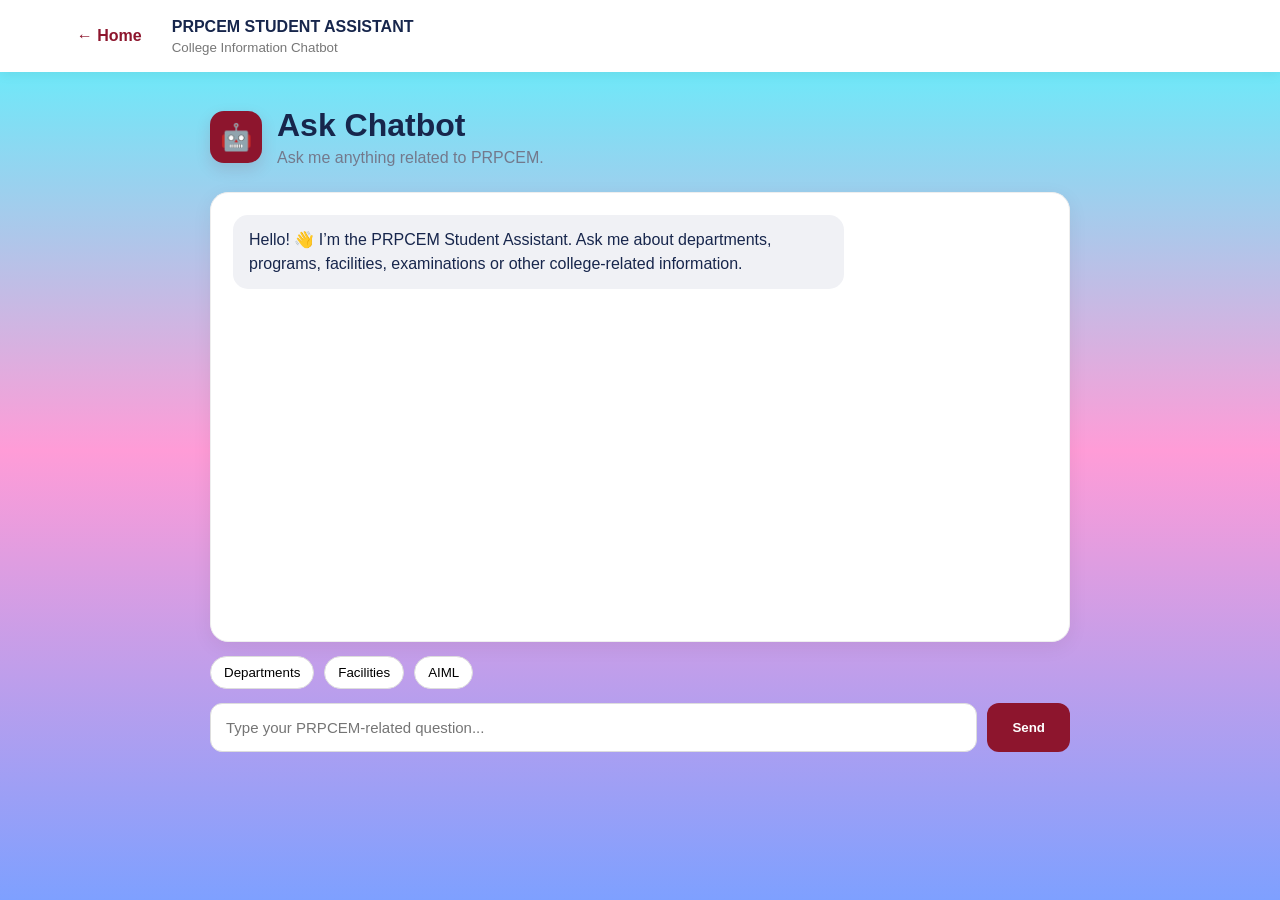
==== templates/chatbot.html @ 95592a74 "Add files via upload" ====
<!DOCTYPE html>
<html lang="en">
<head>
<meta charset="UTF-8">
<meta name="viewport" content="width=device-width, initial-scale=1.0">
<title>Ask Chatbot | PRPCEM</title>
<link rel="stylesheet" href="/static/style.css">
</head>
<body>
<div class="app">
<header class="topbar"><a href="/" class="back">← Home</a><div><strong>PRPCEM STUDENT ASSISTANT</strong><small>College Information Chatbot</small></div></header>
<main class="chat-wrap">
  <div class="chat-title"><div class="bot-avatar">🤖</div><div><h1>Ask Chatbot</h1><p>Ask me anything related to PRPCEM.</p></div></div>
  <div id="messages" class="messages">
    <div class="message bot">Hello! 👋 I’m the PRPCEM Student Assistant. Ask me about departments, programs, facilities, examinations or other college-related information.</div>
  </div>
  <div class="suggestions">
    <button onclick="ask('What departments are available in PRPCEM?')">Departments</button>
    <button onclick="ask('What facilities does the college have?')">Facilities</button>
    <button onclick="ask('Tell me about AIML.')">AIML</button>
  </div>
  <form id="chatForm" class="chat-form">
    <input id="input" placeholder="Type your PRPCEM-related question..." autocomplete="off">
    <button>Send</button>
  </form>
</main>
</div>
<script>
const messages=document.getElementById('messages');
function add(text, cls){const d=document.createElement('div');d.className='message '+cls;d.textContent=text;messages.appendChild(d);messages.scrollTop=messages.scrollHeight;}
async function ask(text){document.getElementById('input').value=text; await send();}
async function send(){const input=document.getElementById('input');const text=input.value.trim();if(!text)return;add(text,'user');input.value='';const r=await fetch('/api/chat',{method:'POST',headers:{'Content-Type':'application/json'},body:JSON.stringify({message:text})});const d=await r.json();setTimeout(()=>add(d.reply,'bot'),250);}
document.getElementById('chatForm').addEventListener('submit',e=>{e.preventDefault();send();});
</script>
</body>
</html>
---- static/style.css ----
*{box-sizing:border-box}

html{
    scroll-behavior:smooth;
}

body{
    margin:0;
    font-family:Arial,Helvetica,sans-serif;
    background: linear-gradient(#4df6fff6, #ff9cd7, #7ea0ff);
    color:#17264c;
}

.page{
    min-height:100vh;
}

/* ================= HEADER ================= */

.college-header{
    height:105px;
    background:#fff;
    display:flex;
    align-items:center;
    padding:14px 7%;
    gap:0px;
    border-top:4px solid #75152a;
    box-shadow:0 3px 18px #00000014;
    position:relative;
    z-index:10;
}

.logo{
    width:127px;
    height:127px;
    object-fit:contain;
    transition:.3s ease;
    filter:drop-shadow(0 4px 5px #00000015);
}

.logo:hover{
    transform:scale(1.05);
}

.college-header h2{
    margin:0;
    font-size:24px;
    color:#192956;
    transition:.3s ease;
}

.college-header p{
    margin:5px 0;
    color:#777;
    font-size:15px;
}

/* ================= HOME HERO ================= */

.hero{
    max-width:1000px;
    margin:0 auto;
    padding:90px 24px 65px;
    text-align:center;
    animation:fadeUp .8s ease;
}

.badge{
    display:inline-block;
    padding:9px 18px;
    border-radius:30px;
    background:#ffcaad;
    color:#8b152e;
    font-size:12px;
    font-weight:bold;
    letter-spacing:1px;
    box-shadow:0 4px 12px #8b152e12;
    animation:fadeDown .7s ease;
}

.hero h1{
    font-size:48px;
    margin:22px 0 12px;
    letter-spacing:.5px;
}

.hero h1 span{
    color:#8b152e;
}

.tagline{
    font-size:18px;
    color:#68708a;
    max-width:650px;
    margin:0 auto 48px;
    line-height:1.6;
}

/* ================= CARDS ================= */

.cards{
    display:grid;
    grid-template-columns:1fr 1fr;
    gap:22px;
    max-width:820px;
    margin:auto;
}

.card{
    display:flex;
    align-items:center;
    text-align:left;
    gap:18px;
    padding:27px;
    border-radius:18px;
    color:#fff;
    text-decoration:none;
    box-shadow:0 10px 28px #00000018;
    transition:transform .3s ease,box-shadow .3s ease;
    position:relative;
    overflow:hidden;
    animation:fadeUp .8s ease;
}

.card::before{
    content:"";
    position:absolute;
    width:140px;
    height:140px;
    border-radius:50%;
    background:#ffffff10;
    right:-45px;
    top:-55px;
    transition:.4s ease;
}

.card::after{
    content:"";
    position:absolute;
    width:80px;
    height:80px;
    border-radius:50%;
    background:#ffffff08;
    left:-30px;
    bottom:-35px;
}

.card:hover{
    transform:translateY(-7px);
    box-shadow:0 16px 35px #00000025;
}

.card:hover::before{
    transform:scale(1.5);
}

.card.maroon{
    background:#8d152d;
}

.card.blue{
    background:#1d3267;
}

.card .icon{
    font-size:34px;
    position:relative;
    z-index:1;
    transition:.3s ease;
}

.card:hover .icon{
    transform:scale(1.12) rotate(-4deg);
}

.card h3{
    margin:0 0 6px;
    font-size:20px;
    position:relative;
    z-index:1;
}

.card p{
    margin:0;
    opacity:.9;
    font-size:14px;
    line-height:1.4;
    position:relative;
    z-index:1;
}

.card b{
    margin-left:auto;
    font-size:25px;
    position:relative;
    z-index:1;
    transition:.3s ease;
}

.card:hover b{
    transform:translateX(6px);
}

/* ================= APP ================= */

.app{
    min-height:100vh;
}

.topbar{
    height:72px;
    background:#fff;
    display:flex;
    align-items:center;
    gap:30px;
    padding:0 6%;
    box-shadow:0 2px 12px #00000012;
}

.topbar strong{
    display:block;
}

.topbar small{
    display:block;
    color:#777;
    margin-top:4px;
}

.back{
    color:#8d152d;
    text-decoration:none;
    font-weight:bold;
    transition:.2s ease;
}

.back:hover{
    transform:translateX(-3px);
}

/* ================= CHAT / COMPLAINT ================= */

.chat-wrap,.complaint-wrap{
    max-width:900px;
    margin:35px auto;
    padding:0 20px;
    animation:fadeUp .6s ease;
}

.chat-title,.section-head{
    display:flex;
    gap:15px;
    align-items:center;
    margin-bottom:25px;
}

.chat-title h1,.section-head h1{
    margin:0 0 5px;
}

.chat-title p,.section-head p{
    margin:0;
    color:#73798c;
}

.bot-avatar{
    width:52px;
    height:52px;
    border-radius:14px;
    background:#8d152d;
    display:grid;
    place-items:center;
    font-size:26px;
    box-shadow:0 6px 15px #8d152d25;
    transition:.3s ease;
}

.bot-avatar:hover{
    transform:rotate(5deg) scale(1.05);
}

/* ================= MESSAGES ================= */

.messages{
    height:450px;
    background:#fff;
    border-radius:18px;
    padding:22px;
    overflow:auto;
    box-shadow:0 5px 20px #00000010;
    border:1px solid #eee;
}

.messages::-webkit-scrollbar{
    width:7px;
}

.messages::-webkit-scrollbar-thumb{
    background:#c9cbd2;
    border-radius:10px;
}

.message{
    max-width:75%;
    padding:13px 16px;
    border-radius:15px;
    margin-bottom:12px;
    line-height:1.5;
    animation:messageIn .3s ease;
}

.bot{
    background:#f0f1f5;
}

.user{
    background:#1d3267;
    color:#fff;
    margin-left:auto;
}

/* ================= SUGGESTIONS ================= */

.suggestions{
    display:flex;
    gap:10px;
    margin:14px 0;
    flex-wrap:wrap;
}

.suggestions button{
    border:1px solid #ddd;
    background:#fff;
    border-radius:20px;
    padding:8px 13px;
    cursor:pointer;
    transition:.25s ease;
}

.suggestions button:hover{
    background:#8d152d;
    color:#fff;
    border-color:#8d152d;
    transform:translateY(-2px);
}

/* ================= INPUT ================= */

.chat-form{
    display:flex;
    gap:10px;
}

.chat-form input,.answer,textarea{
    width:100%;
    border:1px solid #ddd;
    border-radius:12px;
    padding:15px;
    font-size:15px;
    outline:none;
    background:#fff;
    transition:.25s ease;
}

.chat-form input:focus,
.answer:focus,
textarea:focus{
    border-color:#8d152d;
    box-shadow:0 0 0 3px #8d152d12;
}

/* ================= BUTTONS ================= */

.chat-form button,.primary{
    border:0;
    background:#8d152d;
    color:#fff;
    border-radius:12px;
    padding:0 25px;
    font-weight:bold;
    cursor:pointer;
    transition:.25s ease;
}

.chat-form button:hover,.primary:hover{
    background:#731126;
    transform:translateY(-2px);
    box-shadow:0 7px 18px #8d152d30;
}

.complaint-wrap{
    max-width:800px;
}

.section-head{
    margin-bottom:25px;
}

textarea{
    height:180px;
    resize:vertical;
    margin-bottom:15px;
}

.primary{
    height:50px;
}

/* ================= CATEGORY ================= */

.category-box{
    background:#fff;
    padding:20px;
    border-radius:14px;
    margin-bottom:20px;
    box-shadow:0 4px 15px #0000000d;
    border-left:4px solid #8d152d;
    transition:.25s ease;
}

.category-box:hover{
    transform:translateY(-2px);
    box-shadow:0 8px 20px #00000012;
}

.category-box span{
    display:block;
    color:#777;
    font-size:13px;
}

.category-box strong{
    display:block;
    font-size:21px;
    color:#8d152d;
    margin-top:5px;
}

label{
    display:block;
    background:#fff;
    padding:17px;
    border-radius:12px;
    margin:12px 0;
    font-weight:bold;
    box-shadow:0 3px 12px #00000008;
    transition:.2s ease;
}

label:hover{
    transform:translateX(3px);
    box-shadow:0 5px 16px #00000012;
}

.answer{
    display:block;
    margin-top:10px;
}

/* ================= RESULT ================= */

.result-box{
    text-align:center;
    background:#fff;
    padding:50px 30px;
    border-radius:20px;
    box-shadow:0 5px 20px #00000010;
    animation:fadeUp .5s ease;
}

.success{
    font-size:45px;
    color:#16834b;
}

.result{
    display:flex;
    justify-content:space-between;
    padding:14px;
    border-bottom:1px solid #eee;
    text-align:left;
}

.home-btn{
    display:inline-block;
    margin-top:25px;
    background:#1d3267;
    color:#fff;
    padding:13px 22px;
    border-radius:10px;
    text-decoration:none;
    transition:.25s ease;
}

.home-btn:hover{
    transform:translateY(-2px);
    box-shadow:0 7px 18px #1d326730;
}

/* ================= FOOTER ================= */

.footer{
    width:100%;
    text-align:center;
    padding:20px;
    background:#fff;
    margin-top:20px;
}

.footer-line{
    width:90%;
    max-width:1100px;
    height:1px;
    margin:0 auto 14px;
    background:#dfe3e9;
}

.footer p{
    margin:0;
    font-size:14px;
    color:#7a879a;
    letter-spacing:.2px;
    text-align:center;
}

/* ================= ANIMATIONS ================= */

@keyframes fadeUp{
    from{
        opacity:0;
        transform:translateY(20px);
    }
    to{
        opacity:1;
        transform:translateY(0);
    }
}

@keyframes fadeDown{
    from{
        opacity:0;
        transform:translateY(-12px);
    }
    to{
        opacity:1;
        transform:translateY(0);
    }
}

@keyframes messageIn{
    from{
        opacity:0;
        transform:translateY(8px);
    }
    to{
        opacity:1;
        transform:translateY(0);
    }
}

/* ================= MOBILE ================= */

@media(max-width:700px){

    .cards{
        grid-template-columns:1fr;
    }

    .hero{
        padding:65px 20px 45px;
    }

    .hero h1{
        font-size:35px;
    }

    .college-header h2{
        font-size:17px;
    }

    .college-header{
        padding:10px 4%;
    }

    .logo{
        width:62px;
        height:62px;
    }

    .tagline{
        font-size:16px;
    }

    .card{
        padding:23px;
    }

    .chat-form{
        flex-direction:column;
    }

    .chat-form button{
        height:48px;
    }

    .message{
        max-width:88%;
    }
}
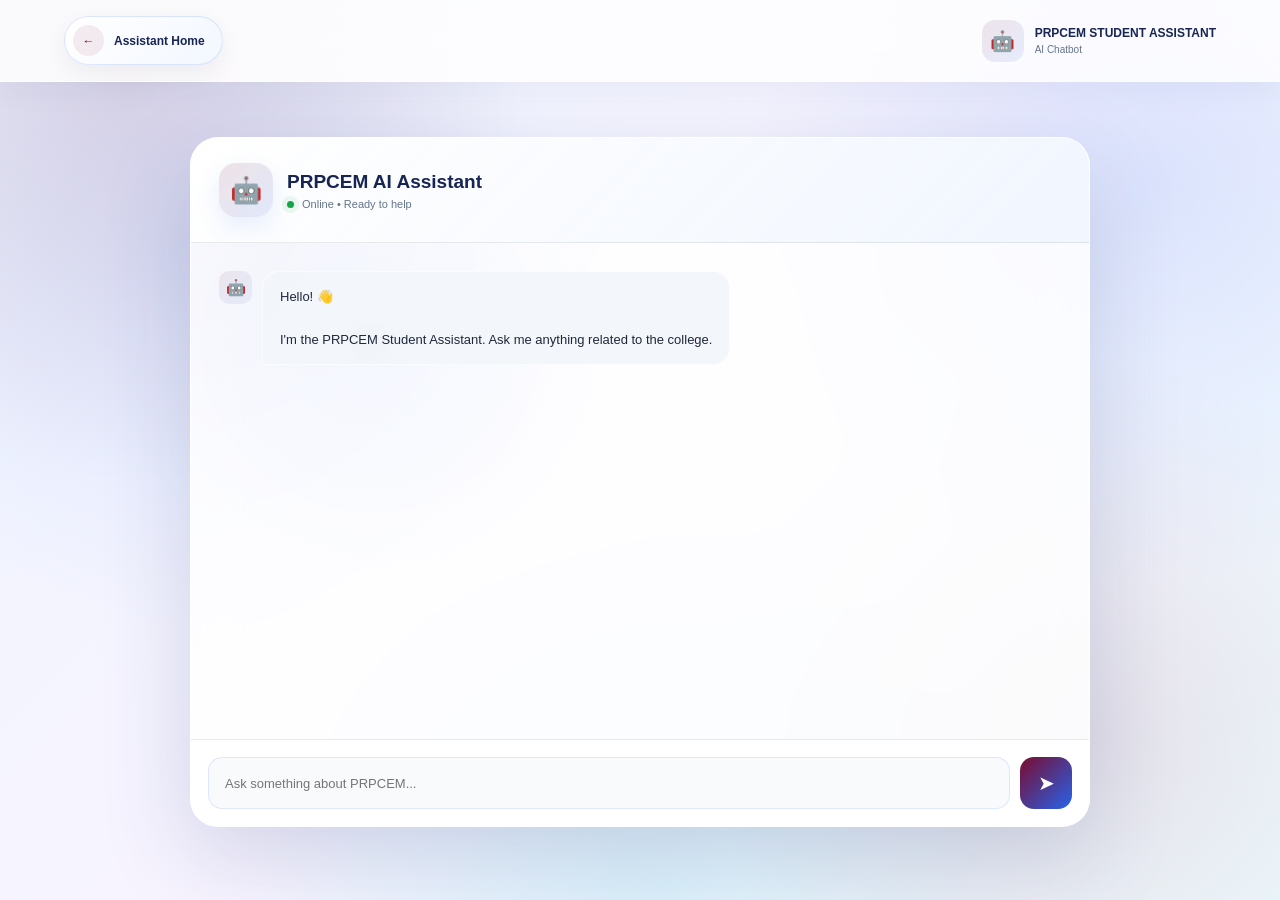
==== commit 44f14c22: "Add files via upload" ====
--- a/templates/chatbot.html
+++ b/templates/chatbot.html
@@ -1,36 +1,462 @@
 <!DOCTYPE html>
 <html lang="en">
+
 <head>
-<meta charset="UTF-8">
-<meta name="viewport" content="width=device-width, initial-scale=1.0">
-<title>Ask Chatbot | PRPCEM</title>
-<link rel="stylesheet" href="/static/style.css">
+    <meta charset="UTF-8">
+
+    <meta
+        name="viewport"
+        content="width=device-width, initial-scale=1.0"
+    >
+
+    <title>AI Chatbot | PRPCEM</title>
+
+    <link
+        rel="stylesheet"
+        href="/static/style.css"
+    >
 </head>
-<body>
+
+
+<body class="inner-page">
+
 <div class="app">
-<header class="topbar"><a href="/" class="back">← Home</a><div><strong>PRPCEM STUDENT ASSISTANT</strong><small>College Information Chatbot</small></div></header>
-<main class="chat-wrap">
-  <div class="chat-title"><div class="bot-avatar">🤖</div><div><h1>Ask Chatbot</h1><p>Ask me anything related to PRPCEM.</p></div></div>
-  <div id="messages" class="messages">
-    <div class="message bot">Hello! 👋 I’m the PRPCEM Student Assistant. Ask me about departments, programs, facilities, examinations or other college-related information.</div>
-  </div>
-  <div class="suggestions">
-    <button onclick="ask('What departments are available in PRPCEM?')">Departments</button>
-    <button onclick="ask('What facilities does the college have?')">Facilities</button>
-    <button onclick="ask('Tell me about AIML.')">AIML</button>
-  </div>
-  <form id="chatForm" class="chat-form">
-    <input id="input" placeholder="Type your PRPCEM-related question..." autocomplete="off">
-    <button>Send</button>
-  </form>
-</main>
+
+    <!-- ================= TOPBAR ================= -->
+
+    <header class="topbar">
+
+        <a href="/" class="back-button">
+
+            <span class="back-icon">
+                ←
+            </span>
+
+            <span>
+                Assistant Home
+            </span>
+
+        </a>
+
+
+        <div class="topbar-brand">
+
+            <div class="mini-logo">
+                🤖
+            </div>
+
+            <div>
+
+                <strong>
+                    PRPCEM STUDENT ASSISTANT
+                </strong>
+
+                <small>
+                    AI Chatbot
+                </small>
+
+            </div>
+
+        </div>
+
+    </header>
+
+
+    <!-- ================= CHATBOT ================= -->
+
+    <main class="chatbot-page">
+
+        <div class="chatbot-container">
+
+
+            <!-- CHAT HEADER -->
+
+            <div class="chat-header">
+
+                <div class="bot-profile">
+
+                    <div class="bot-avatar">
+                        🤖
+                    </div>
+
+                    <div>
+
+                        <h1>
+                            PRPCEM AI Assistant
+                        </h1>
+
+                        <p>
+                            <span class="online-dot"></span>
+                            Online • Ready to help
+                        </p>
+
+                    </div>
+
+                </div>
+
+            </div>
+
+
+            <!-- CHAT AREA -->
+
+            <div
+                id="chat"
+                class="chat-area"
+            >
+
+                <!-- Initial Bot Message -->
+
+                <div class="message bot-message">
+
+                    <div class="message-avatar">
+                        🤖
+                    </div>
+
+                    <div class="message-content">
+
+                        <div class="message-bubble">
+
+                            Hello! 👋
+
+                            <br><br>
+
+                            I'm the PRPCEM Student Assistant.
+
+                            Ask me anything related to the college.
+
+                        </div>
+
+                    </div>
+
+                </div>
+
+            </div>
+
+
+            <!-- TYPING INDICATOR -->
+
+            <div
+                id="typing"
+                class="typing-indicator"
+                style="display: none;"
+            >
+
+                <span></span>
+                <span></span>
+                <span></span>
+
+            </div>
+
+
+            <!-- INPUT AREA -->
+
+            <div class="chat-input-area">
+
+                <input
+                    id="message"
+                    type="text"
+                    placeholder="Ask something about PRPCEM..."
+                    autocomplete="off"
+                >
+
+                <button
+                    id="send"
+                    class="send-button"
+                    onclick="sendMessage()"
+                >
+
+                    <span>
+                        ➤
+                    </span>
+
+                </button>
+
+            </div>
+
+        </div>
+
+    </main>
+
 </div>
+
+
 <script>
-const messages=document.getElementById('messages');
-function add(text, cls){const d=document.createElement('div');d.className='message '+cls;d.textContent=text;messages.appendChild(d);messages.scrollTop=messages.scrollHeight;}
-async function ask(text){document.getElementById('input').value=text; await send();}
-async function send(){const input=document.getElementById('input');const text=input.value.trim();if(!text)return;add(text,'user');input.value='';const r=await fetch('/api/chat',{method:'POST',headers:{'Content-Type':'application/json'},body:JSON.stringify({message:text})});const d=await r.json();setTimeout(()=>add(d.reply,'bot'),250);}
-document.getElementById('chatForm').addEventListener('submit',e=>{e.preventDefault();send();});
+
+    // ================= ELEMENTS =================
+
+    const input = document.getElementById("message");
+
+    const chat = document.getElementById("chat");
+
+    const typing = document.getElementById("typing");
+
+    const sendButton = document.getElementById("send");
+
+
+    // ================= ADD MESSAGE =================
+
+    function addMessage(text, type) {
+
+        const message = document.createElement("div");
+
+        message.className =
+            "message " +
+            (type === "user"
+                ? "user-message"
+                : "bot-message");
+
+
+        // USER MESSAGE
+
+        if (type === "user") {
+
+            message.innerHTML = `
+                <div class="message-content">
+
+                    <div class="message-bubble">
+                        ${escapeHtml(text)}
+                    </div>
+
+                </div>
+            `;
+
+        }
+
+
+        // BOT MESSAGE
+
+        else {
+
+            message.innerHTML = `
+
+                <div class="message-avatar">
+                    🤖
+                </div>
+
+                <div class="message-content">
+
+                    <div class="message-bubble">
+                        ${formatBotMessage(text)}
+                    </div>
+
+                </div>
+
+            `;
+
+        }
+
+
+        chat.appendChild(message);
+
+
+        chat.scrollTo({
+
+            top: chat.scrollHeight,
+
+            behavior: "smooth"
+
+        });
+
+    }
+
+
+    // ================= SECURITY =================
+
+    function escapeHtml(text) {
+
+        const div = document.createElement("div");
+
+        div.textContent = text;
+
+        return div.innerHTML;
+
+    }
+
+
+    // ================= FORMAT BOT MESSAGE =================
+
+    function formatBotMessage(text) {
+
+        if (!text) {
+            return "";
+        }
+
+        // Escape HTML first for security
+
+        text = escapeHtml(String(text));
+
+
+        // Convert new lines into HTML breaks
+
+        text = text.replace(/\n/g, "<br>");
+
+
+        return text;
+
+    }
+
+
+    // ================= SEND MESSAGE =================
+
+    async function sendMessage() {
+
+        const text = input.value.trim();
+
+
+        // Do nothing if input is empty
+
+        if (!text) {
+            return;
+        }
+
+
+        // Show user's message
+
+        addMessage(text, "user");
+
+
+        // Clear input
+
+        input.value = "";
+
+
+        // Disable input while processing
+
+        input.disabled = true;
+
+        sendButton.disabled = true;
+
+
+        // Show typing animation
+
+        typing.style.display = "flex";
+
+
+        try {
+
+            // Send request to Flask backend
+
+            const response = await fetch(
+                "/api/chat",
+                {
+                    method: "POST",
+
+                    headers: {
+                        "Content-Type":
+                            "application/json"
+                    },
+
+                    body: JSON.stringify({
+                        message: text
+                    })
+                }
+            );
+
+
+            // Convert response to JSON
+
+            const data = await response.json();
+
+
+            // Small typing delay for natural interaction
+
+            setTimeout(() => {
+
+                typing.style.display = "none";
+
+
+                // IMPORTANT:
+                // Flask app.py returns the answer
+                // using the "reply" key.
+
+                if (response.ok && data.reply) {
+
+                    addMessage(
+                        data.reply,
+                        "bot"
+                    );
+
+                }
+
+                else if (data.error) {
+
+                    addMessage(
+                        data.error,
+                        "bot"
+                    );
+
+                }
+
+                else {
+
+                    addMessage(
+                        "Sorry, I couldn't process that.",
+                        "bot"
+                    );
+
+                }
+
+
+                // Enable input again
+
+                input.disabled = false;
+
+                sendButton.disabled = false;
+
+                input.focus();
+
+            }, 500);
+
+        }
+
+
+        catch (error) {
+
+            console.error(
+                "Chatbot Error:",
+                error
+            );
+
+
+            typing.style.display = "none";
+
+
+            addMessage(
+                "Sorry, something went wrong while connecting to the server. Please try again.",
+                "bot"
+            );
+
+
+            input.disabled = false;
+
+            sendButton.disabled = false;
+
+            input.focus();
+
+        }
+
+    }
+
+
+    // ================= ENTER KEY =================
+
+    input.addEventListener(
+        "keydown",
+        function(event) {
+
+            if (event.key === "Enter") {
+
+                event.preventDefault();
+
+                sendMessage();
+
+            }
+
+        }
+    );
+
 </script>
+
 </body>
-</html>
+
+</html>
--- a/static/style.css
+++ b/static/style.css
@@ -1,609 +1,3141 @@
-*{box-sizing:border-box}
-
-html{
-    scroll-behavior:smooth;
-}
-
-body{
-    margin:0;
-    font-family:Arial,Helvetica,sans-serif;
-    background: linear-gradient(#4df6fff6, #ff9cd7, #7ea0ff);
-    color:#17264c;
-}
-
-.page{
-    min-height:100vh;
-}
+/* =========================================================
+   PRPCEM STUDENT ASSISTANT
+   MODERN AI PORTAL UI
+   ========================================================= */
+
+
+/* ================= ROOT ================= */
+
+:root {
+    --maroon: #7A0C2E;
+    --maroon-dark: #570720;
+    --maroon-light: #A61B45;
+
+    --navy: #172554;
+    --blue: #2563EB;
+    --cyan: #06B6D4;
+    --green: #16A34A;
+
+    --text: #1E293B;
+    --muted: #64748B;
+
+    --white: #FFFFFF;
+
+    --background: #fffbee;
+    --cream: #FFFDF9;
+
+    --border: rgba(15, 23, 42, 0.09);
+
+    --shadow:
+        0 25px 70px rgba(15, 23, 42, 0.10);
+
+    --transition:
+        .35s cubic-bezier(.2, .8, .2, 1);
+}
+
+
+/* ================= RESET ================= */
+
+* {
+    margin: 0;
+    padding: 0;
+    box-sizing: border-box;
+}
+
+html {
+    scroll-behavior: smooth;
+}
+
+body {
+    font-family:
+        Arial,
+        Helvetica,
+        sans-serif;
+
+    background:
+        radial-gradient(
+            circle at 10% 10%,
+            rgba(37, 99, 235, .12),
+            transparent 25%
+        ),
+        radial-gradient(
+            circle at 90% 20%,
+            rgba(122, 12, 46, .10),
+            transparent 25%
+        ),
+        radial-gradient(
+            circle at 50% 100%,
+            rgba(6, 182, 212, .10),
+            transparent 30%
+        ),
+        #6d89bd;
+
+    color: var(--text);
+
+    overflow-x: hidden;
+}
+
+a {
+    text-decoration: none;
+    color: inherit;
+}
+
+button,
+input,
+textarea {
+    font-family: inherit;
+}
+
+
+/* =========================================================
+   GLOBAL ANIMATIONS
+   ========================================================= */
+
+@keyframes fadeUp {
+    from {
+        opacity: 0;
+        transform: translateY(30px);
+    }
+
+    to {
+        opacity: 1;
+        transform: translateY(0);
+    }
+}
+
+@keyframes fadeDown {
+    from {
+        opacity: 0;
+        transform: translateY(-20px);
+    }
+
+    to {
+        opacity: 1;
+        transform: translateY(0);
+    }
+}
+
+@keyframes pageEnter {
+    from {
+        opacity: 0;
+        transform:
+            translateY(25px)
+            scale(.98);
+    }
+
+    to {
+        opacity: 1;
+        transform:
+            translateY(0)
+            scale(1);
+    }
+}
+
+@keyframes floatOrb {
+    0%,
+    100% {
+        transform:
+            translate3d(0, 0, 0)
+            scale(1);
+    }
+
+    50% {
+        transform:
+            translate3d(30px, -25px, 0)
+            scale(1.08);
+    }
+}
+
+@keyframes pulseDot {
+    0%,
+    100% {
+        box-shadow:
+            0 0 0 4px
+            rgba(22, 163, 74, .10);
+    }
+
+    50% {
+        box-shadow:
+            0 0 0 11px
+            rgba(22, 163, 74, .02);
+    }
+}
+
+@keyframes bounceArrow {
+    0%,
+    100% {
+        transform: translateY(0);
+    }
+
+    50% {
+        transform: translateY(8px);
+    }
+}
+
+@keyframes avatarFloat {
+    0%,
+    100% {
+        transform: translateY(0);
+    }
+
+    50% {
+        transform: translateY(-6px);
+    }
+}
+
+@keyframes spin {
+    to {
+        transform: rotate(360deg);
+    }
+}
+
+@keyframes typing {
+    0%,
+    60%,
+    100% {
+        transform: translateY(0);
+        opacity: .35;
+    }
+
+    30% {
+        transform: translateY(-6px);
+        opacity: 1;
+    }
+}
+
+@keyframes messageEnter {
+    from {
+        opacity: 0;
+        transform:
+            translateY(12px)
+            scale(.98);
+    }
+
+    to {
+        opacity: 1;
+        transform:
+            translateY(0)
+            scale(1);
+    }
+}
+
+@keyframes successPop {
+    from {
+        opacity: 0;
+        transform: scale(0);
+    }
+
+    to {
+        opacity: 1;
+        transform: scale(1);
+    }
+}
+
+@keyframes visualGlow {
+    0%,
+    100% {
+        transform: scale(1);
+    }
+
+    50% {
+        transform: scale(1.25);
+    }
+}
+
+
+/* =========================================================
+   HOME PAGE
+   ========================================================= */
+
+.page {
+    min-height: 100vh;
+}
+
 
 /* ================= HEADER ================= */
 
-.college-header{
-    height:105px;
-    background:#fff;
-    display:flex;
-    align-items:center;
-    padding:14px 7%;
-    gap:0px;
-    border-top:4px solid #75152a;
-    box-shadow:0 3px 18px #00000014;
-    position:relative;
-    z-index:10;
-}
-
-.logo{
-    width:127px;
-    height:127px;
-    object-fit:contain;
-    transition:.3s ease;
-    filter:drop-shadow(0 4px 5px #00000015);
-}
-
-.logo:hover{
-    transform:scale(1.05);
-}
-
-.college-header h2{
-    margin:0;
-    font-size:24px;
-    color:#192956;
-    transition:.3s ease;
-}
-
-.college-header p{
-    margin:5px 0;
-    color:#777;
-    font-size:15px;
-}
-
-/* ================= HOME HERO ================= */
-
-.hero{
-    max-width:1000px;
-    margin:0 auto;
-    padding:90px 24px 65px;
-    text-align:center;
-    animation:fadeUp .8s ease;
-}
-
-.badge{
-    display:inline-block;
-    padding:9px 18px;
-    border-radius:30px;
-    background:#ffcaad;
-    color:#8b152e;
-    font-size:12px;
-    font-weight:bold;
-    letter-spacing:1px;
-    box-shadow:0 4px 12px #8b152e12;
-    animation:fadeDown .7s ease;
-}
-
-.hero h1{
-    font-size:48px;
-    margin:22px 0 12px;
-    letter-spacing:.5px;
-}
-
-.hero h1 span{
-    color:#8b152e;
-}
-
-.tagline{
-    font-size:18px;
-    color:#68708a;
-    max-width:650px;
-    margin:0 auto 48px;
-    line-height:1.6;
-}
+.college-header {
+    height: 105px;
+
+    display: flex;
+    align-items: center;
+
+    padding: 0 6%;
+
+    background:
+        linear-gradient(
+            135deg,
+            rgba(255, 255, 255, .94),
+            rgba(232, 240, 255, .92)
+        );
+
+    backdrop-filter: blur(20px);
+    -webkit-backdrop-filter: blur(20px);
+
+    border-top:
+        4px solid var(--maroon);
+
+    border-bottom:
+        1px solid var(--border);
+
+    position: relative;
+    z-index: 20;
+}
+
+.brand {
+    display: flex;
+    align-items: center;
+    gap: 18px;
+}
+
+.logo {
+    width: 90px;
+    height: 90px;
+
+    object-fit: contain;
+
+    transition:
+        transform var(--transition);
+}
+
+.brand:hover .logo {
+    transform:
+        rotate(-5deg)
+        scale(1.07);
+}
+
+.college-text h2 {
+    font-size: 19px;
+    font-weight: 700;
+    color: var(--navy);
+}
+
+.college-text p {
+    margin-top: 7px;
+
+    font-size: 12px;
+
+    color: var(--muted);
+}
+
+.header-glow {
+    position: absolute;
+
+    right: 8%;
+
+    width: 120px;
+    height: 120px;
+
+    border-radius: 50%;
+
+    background:
+        rgba(37, 99, 235, .10);
+
+    filter: blur(35px);
+
+    pointer-events: none;
+}
+
+
+/* ================= HERO ================= */
+
+.hero {
+    min-height:
+        calc(100vh - 105px);
+
+    position: relative;
+
+    display: flex;
+
+    justify-content: center;
+    align-items: center;
+
+    text-align: center;
+
+    padding:
+        90px 6% 120px;
+
+    overflow: hidden;
+
+    background:
+        radial-gradient(
+            circle at 15% 20%,
+            rgba(122, 12, 46, .12),
+            transparent 30%
+        ),
+
+        radial-gradient(
+            circle at 85% 20%,
+            rgba(37, 99, 235, .14),
+            transparent 30%
+        ),
+
+        radial-gradient(
+            circle at 80% 80%,
+            rgba(6, 182, 212, .10),
+            transparent 28%
+        ),
+
+        linear-gradient(
+            135deg,
+            #ffb8bd 0%,
+            #f5edff 45%,
+            #b2a8ff 100%
+        );
+}
+
+
+/* ================= HERO GRID ================= */
+
+.hero-grid {
+    position: absolute;
+
+    inset: 0;
+
+    opacity: .30;
+
+    background-image:
+        linear-gradient(
+            rgba(37, 99, 235, .07) 1px,
+            transparent 1px
+        ),
+
+        linear-gradient(
+            90deg,
+            rgba(37, 99, 235, .07) 1px,
+            transparent 1px
+        );
+
+    background-size:
+        45px 45px;
+
+    mask-image:
+        linear-gradient(
+            to bottom,
+            black,
+            transparent
+        );
+}
+
+
+/* ================= ORBS ================= */
+
+.hero-orb {
+    position: absolute;
+
+    border-radius: 50%;
+
+    pointer-events: none;
+
+    animation:
+        floatOrb 9s ease-in-out infinite;
+
+    filter: blur(2px);
+}
+
+.orb-one {
+    width: 270px;
+    height: 270px;
+
+    background:
+        rgba(122, 12, 46, .09);
+
+    top: 5%;
+    left: -100px;
+}
+
+.orb-two {
+    width: 190px;
+    height: 190px;
+
+    background:
+        rgba(37, 99, 235, .11);
+
+    right: 5%;
+    top: 15%;
+
+    animation-delay: -3s;
+}
+
+.orb-three {
+    width: 140px;
+    height: 140px;
+
+    background:
+        rgba(6, 182, 212, .10);
+
+    bottom: 10%;
+    left: 20%;
+
+    animation-delay: -6s;
+}
+
+
+/* ================= HERO CONTENT ================= */
+
+.hero-content {
+    max-width: 1100px;
+
+    position: relative;
+
+    z-index: 2;
+}
+
+.badge {
+    display: inline-flex;
+
+    align-items: center;
+
+    gap: 9px;
+
+    padding:
+        10px 18px;
+
+    border-radius: 999px;
+
+    background:
+        rgba(255, 229, 159, 0.65);
+
+    backdrop-filter: blur(10px);
+
+    border:
+        1px solid
+        rgba(122, 12, 46, .14);
+
+    color:
+        var(--maroon);
+
+    font-size: 11px;
+
+    font-weight: 800;
+
+    letter-spacing: 1.3px;
+
+    box-shadow:
+        0 10px 30px
+        rgba(37, 99, 235, .06);
+
+    animation:
+        fadeDown .8s ease both;
+}
+
+.status-dot {
+    width: 7px;
+    height: 7px;
+
+    border-radius: 50%;
+
+    background:
+        var(--green);
+
+    animation:
+        pulseDot 2s infinite;
+}
+
+
+/* ================= HERO TITLE ================= */
+
+.hero h1 {
+    margin-top: 28px;
+
+    font-size:
+        clamp(45px, 7vw, 86px);
+
+    line-height: .98;
+
+    letter-spacing: -4px;
+
+    font-weight: 800;
+
+    color:
+        var(--navy);
+
+    animation:
+        fadeUp .9s .1s ease both;
+}
+
+.hero h1 span {
+    display: block;
+
+    margin-top: 10px;
+
+    background:
+        linear-gradient(
+            90deg,
+            var(--maroon),
+            var(--blue),
+            var(--cyan)
+        );
+
+    -webkit-background-clip: text;
+    background-clip: text;
+
+    -webkit-text-fill-color:
+        transparent;
+}
+
+.tagline {
+    max-width: 680px;
+
+    margin:
+        28px auto 0;
+
+    color:
+        var(--muted);
+
+    font-size: 17px;
+
+    line-height: 1.7;
+
+    animation:
+        fadeUp .9s .25s ease both;
+}
+
 
 /* ================= CARDS ================= */
 
-.cards{
-    display:grid;
-    grid-template-columns:1fr 1fr;
-    gap:22px;
-    max-width:820px;
-    margin:auto;
-}
-
-.card{
-    display:flex;
-    align-items:center;
-    text-align:left;
-    gap:18px;
-    padding:27px;
-    border-radius:18px;
-    color:#fff;
-    text-decoration:none;
-    box-shadow:0 10px 28px #00000018;
-    transition:transform .3s ease,box-shadow .3s ease;
-    position:relative;
-    overflow:hidden;
-    animation:fadeUp .8s ease;
-}
-
-.card::before{
-    content:"";
-    position:absolute;
-    width:140px;
-    height:140px;
-    border-radius:50%;
-    background:#ffffff10;
-    right:-45px;
-    top:-55px;
-    transition:.4s ease;
-}
-
-.card::after{
-    content:"";
-    position:absolute;
-    width:80px;
-    height:80px;
-    border-radius:50%;
-    background:#ffffff08;
-    left:-30px;
-    bottom:-35px;
-}
-
-.card:hover{
-    transform:translateY(-7px);
-    box-shadow:0 16px 35px #00000025;
-}
-
-.card:hover::before{
-    transform:scale(1.5);
-}
-
-.card.maroon{
-    background:#8d152d;
-}
-
-.card.blue{
-    background:#1d3267;
-}
-
-.card .icon{
-    font-size:34px;
-    position:relative;
-    z-index:1;
-    transition:.3s ease;
-}
-
-.card:hover .icon{
-    transform:scale(1.12) rotate(-4deg);
-}
-
-.card h3{
-    margin:0 0 6px;
-    font-size:20px;
-    position:relative;
-    z-index:1;
-}
-
-.card p{
-    margin:0;
-    opacity:.9;
-    font-size:14px;
-    line-height:1.4;
-    position:relative;
-    z-index:1;
-}
-
-.card b{
-    margin-left:auto;
-    font-size:25px;
-    position:relative;
-    z-index:1;
-    transition:.3s ease;
-}
-
-.card:hover b{
-    transform:translateX(6px);
-}
-
-/* ================= APP ================= */
-
-.app{
-    min-height:100vh;
-}
-
-.topbar{
-    height:72px;
-    background:#fff;
-    display:flex;
-    align-items:center;
-    gap:30px;
-    padding:0 6%;
-    box-shadow:0 2px 12px #00000012;
-}
-
-.topbar strong{
-    display:block;
-}
-
-.topbar small{
-    display:block;
-    color:#777;
-    margin-top:4px;
-}
-
-.back{
-    color:#8d152d;
-    text-decoration:none;
-    font-weight:bold;
-    transition:.2s ease;
-}
-
-.back:hover{
-    transform:translateX(-3px);
-}
-
-/* ================= CHAT / COMPLAINT ================= */
-
-.chat-wrap,.complaint-wrap{
-    max-width:900px;
-    margin:35px auto;
-    padding:0 20px;
-    animation:fadeUp .6s ease;
-}
-
-.chat-title,.section-head{
-    display:flex;
-    gap:15px;
-    align-items:center;
-    margin-bottom:25px;
-}
-
-.chat-title h1,.section-head h1{
-    margin:0 0 5px;
-}
-
-.chat-title p,.section-head p{
-    margin:0;
-    color:#73798c;
-}
-
-.bot-avatar{
-    width:52px;
-    height:52px;
-    border-radius:14px;
-    background:#8d152d;
-    display:grid;
-    place-items:center;
-    font-size:26px;
-    box-shadow:0 6px 15px #8d152d25;
-    transition:.3s ease;
-}
-
-.bot-avatar:hover{
-    transform:rotate(5deg) scale(1.05);
-}
-
-/* ================= MESSAGES ================= */
-
-.messages{
-    height:450px;
-    background:#fff;
-    border-radius:18px;
-    padding:22px;
-    overflow:auto;
-    box-shadow:0 5px 20px #00000010;
-    border:1px solid #eee;
-}
-
-.messages::-webkit-scrollbar{
-    width:7px;
-}
-
-.messages::-webkit-scrollbar-thumb{
-    background:#c9cbd2;
-    border-radius:10px;
-}
-
-.message{
-    max-width:75%;
-    padding:13px 16px;
-    border-radius:15px;
-    margin-bottom:12px;
-    line-height:1.5;
-    animation:messageIn .3s ease;
-}
-
-.bot{
-    background:#f0f1f5;
-}
-
-.user{
-    background:#1d3267;
-    color:#fff;
-    margin-left:auto;
-}
-
-/* ================= SUGGESTIONS ================= */
-
-.suggestions{
-    display:flex;
-    gap:10px;
-    margin:14px 0;
-    flex-wrap:wrap;
-}
-
-.suggestions button{
-    border:1px solid #ddd;
-    background:#fff;
-    border-radius:20px;
-    padding:8px 13px;
-    cursor:pointer;
-    transition:.25s ease;
-}
-
-.suggestions button:hover{
-    background:#8d152d;
-    color:#fff;
-    border-color:#8d152d;
-    transform:translateY(-2px);
-}
+.cards {
+    margin-top: 50px;
+
+    display: grid;
+
+    grid-template-columns:
+        repeat(2, minmax(280px, 1fr));
+
+    gap: 22px;
+
+    max-width: 900px;
+
+    margin-left: auto;
+    margin-right: auto;
+}
+
+.card {
+    position: relative;
+
+    display: flex;
+
+    align-items: flex-start;
+
+    gap: 22px;
+
+    text-align: left;
+
+    padding: 30px;
+
+    min-height: 220px;
+
+    border-radius: 24px;
+
+    overflow: hidden;
+
+    background:
+        rgba(255, 255, 255, .72);
+
+    backdrop-filter:
+        blur(18px);
+
+    -webkit-backdrop-filter:
+        blur(18px);
+
+    border:
+        1px solid
+        rgba(255, 255, 255, .80);
+
+    box-shadow:
+        0 15px 45px
+        rgba(15, 23, 42, .08);
+
+    transition:
+        transform .45s cubic-bezier(.2, .8, .2, 1),
+        box-shadow .45s ease,
+        border-color .45s ease;
+
+    animation:
+        fadeUp .9s .4s ease both;
+}
+
+.complaint-card {
+    animation-delay: .52s;
+}
+
+.card:hover {
+    transform:
+        translateY(-12px)
+        scale(1.01);
+
+    box-shadow:
+        0 30px 75px
+        rgba(37, 63, 120, .16);
+
+    border-color:
+        rgba(37, 99, 235, .25);
+}
+
+.card:active {
+    transform:
+        translateY(-4px)
+        scale(.98);
+}
+
+.card-icon {
+    width: 64px;
+    height: 64px;
+
+    flex-shrink: 0;
+
+    display: flex;
+
+    align-items: center;
+    justify-content: center;
+
+    border-radius: 18px;
+
+    background:
+        linear-gradient(
+            135deg,
+            rgba(122, 12, 46, .11),
+            rgba(37, 99, 235, .12)
+        );
+
+    font-size: 29px;
+
+    transition:
+        transform var(--transition),
+        box-shadow var(--transition);
+}
+
+.card:hover .card-icon {
+    transform:
+        rotate(-7deg)
+        scale(1.12);
+
+    box-shadow:
+        0 10px 25px
+        rgba(37, 99, 235, .14);
+}
+
+.card-content {
+    position: relative;
+
+    z-index: 2;
+}
+
+.card-label {
+    font-size: 10px;
+
+    font-weight: 800;
+
+    letter-spacing: 1.4px;
+
+    color:
+        var(--blue);
+}
+
+.complaint-card .card-label {
+    color:
+        var(--maroon);
+}
+
+.card h3 {
+    margin-top: 7px;
+
+    font-size: 25px;
+
+    color:
+        var(--navy);
+}
+
+.card p {
+    margin-top: 9px;
+
+    font-size: 13px;
+
+    line-height: 1.6;
+
+    color:
+        var(--muted);
+}
+
+.card-action {
+    display: inline-flex;
+
+    align-items: center;
+
+    gap: 10px;
+
+    margin-top: 20px;
+
+    font-size: 12px;
+
+    font-weight: 700;
+
+    color:
+        var(--navy);
+}
+
+.card-action b {
+    transition:
+        transform var(--transition);
+}
+
+.card:hover .card-action b {
+    transform:
+        translateX(8px);
+}
+
+.card-glow {
+    position: absolute;
+
+    width: 190px;
+    height: 190px;
+
+    right: -90px;
+    bottom: -110px;
+
+    border-radius: 50%;
+
+    background:
+        rgba(37, 99, 235, .10);
+
+    filter: blur(25px);
+
+    transition:
+        transform .6s ease;
+}
+
+.complaint-card .card-glow {
+    background:
+        rgba(122, 12, 46, .11);
+}
+
+.card:hover .card-glow {
+    transform:
+        scale(1.8);
+}
+
+
+/* ================= SCROLL ================= */
+
+.scroll-indicator {
+    position: absolute;
+
+    bottom: 28px;
+
+    left: 50%;
+
+    transform:
+        translateX(-50%);
+
+    display: flex;
+
+    flex-direction: column;
+
+    align-items: center;
+
+    gap: 8px;
+
+    color:
+        var(--muted);
+
+    font-size: 10px;
+
+    letter-spacing: 1px;
+
+    text-transform:
+        uppercase;
+}
+
+.scroll-arrow {
+    width: 34px;
+    height: 34px;
+
+    display: flex;
+
+    align-items: center;
+    justify-content: center;
+
+    border:
+        1px solid
+        rgba(122, 12, 46, .18);
+
+    border-radius: 50%;
+
+    color:
+        var(--maroon);
+
+    background:
+        rgba(255, 255, 255, .50);
+
+    animation:
+        bounceArrow 2s infinite;
+}
+
+
+/* =========================================================
+   ABOUT SECTION
+   ========================================================= */
+
+.about-section {
+    padding:
+        120px 6%;
+
+    background:
+        linear-gradient(
+            135deg,
+            #f7faff,
+            #f4f1ff
+        );
+}
+
+.about-container {
+    max-width: 1180px;
+
+    margin: auto;
+
+    display: grid;
+
+    grid-template-columns:
+        .9fr 1.1fr;
+
+    gap: 80px;
+
+    align-items: center;
+}
+
+
+/* ================= VISUAL ================= */
+
+.visual-card {
+    position: relative;
+
+    min-height: 460px;
+
+    display: flex;
+
+    flex-direction: column;
+
+    align-items: center;
+    justify-content: center;
+
+    border-radius: 30px;
+
+    overflow: hidden;
+
+    background:
+        radial-gradient(
+            circle at center,
+            rgba(122, 12, 46, .13),
+            transparent 50%
+        ),
+
+        linear-gradient(
+            145deg,
+            rgba(255, 255, 255, .80),
+            rgba(231, 239, 255, .82)
+        );
+
+    backdrop-filter:
+        blur(20px);
+
+    border:
+        1px solid
+        rgba(255, 255, 255, .85);
+
+    box-shadow:
+        var(--shadow);
+}
+
+.visual-ring {
+    position: absolute;
+
+    border-radius: 50%;
+
+    border:
+        1px solid
+        rgba(37, 99, 235, .13);
+
+    animation:
+        visualGlow 5s ease-in-out infinite;
+}
+
+.ring-one {
+    width: 300px;
+    height: 300px;
+}
+
+.ring-two {
+    width: 390px;
+    height: 390px;
+
+    animation-delay: -2s;
+}
+
+.visual-glow {
+    position: absolute;
+
+    width: 240px;
+    height: 240px;
+
+    border-radius: 50%;
+
+    background:
+        linear-gradient(
+            135deg,
+            rgba(122, 12, 46, .15),
+            rgba(37, 99, 235, .13)
+        );
+
+    filter:
+        blur(35px);
+
+    animation:
+        visualGlow 5s ease-in-out infinite;
+}
+
+.about-logo {
+    position: relative;
+
+    width: 220px;
+    height: 220px;
+
+    object-fit: contain;
+
+    z-index: 2;
+
+    filter:
+        drop-shadow(
+            0 18px 28px
+            rgba(15, 23, 42, .16)
+        );
+
+    animation:
+        avatarFloat 5s ease-in-out infinite;
+}
+
+.visual-title {
+    position: relative;
+
+    z-index: 3;
+
+    margin-top: 25px;
+
+    display: flex;
+
+    flex-direction: column;
+
+    align-items: center;
+}
+
+.visual-title strong {
+    font-size: 26px;
+
+    color:
+        var(--navy);
+}
+
+.visual-title span {
+    margin-top: 5px;
+
+    font-size: 11px;
+
+    letter-spacing: 3px;
+
+    color:
+        var(--maroon);
+}
+
+
+/* ================= ABOUT CONTENT ================= */
+
+.section-tag {
+    display: inline-block;
+
+    font-size: 10px;
+
+    font-weight: 800;
+
+    letter-spacing: 1.6px;
+
+    color:
+        var(--maroon);
+}
+
+.about-content h2,
+.ai-content h2 {
+    margin-top: 15px;
+
+    font-size:
+        clamp(32px, 4vw, 50px);
+
+    line-height: 1.1;
+
+    letter-spacing: -1.8px;
+
+    color:
+        var(--navy);
+}
+
+.about-content h2 span,
+.ai-content h2 span {
+    display: block;
+
+    color:
+        var(--blue);
+}
+
+.about-content > p {
+    margin-top: 20px;
+
+    color:
+        var(--muted);
+
+    font-size: 15px;
+
+    line-height: 1.8;
+}
+
+
+/* ================= INFO GRID ================= */
+
+.info-grid {
+    margin-top: 35px;
+
+    display: grid;
+
+    grid-template-columns:
+        repeat(2, 1fr);
+
+    gap: 14px;
+}
+
+.info-item {
+    display: flex;
+
+    align-items: center;
+
+    gap: 13px;
+
+    padding: 16px;
+
+    border:
+        1px solid
+        rgba(37, 99, 235, .10);
+
+    border-radius: 15px;
+
+    background:
+        rgba(255, 255, 255, .65);
+
+    backdrop-filter:
+        blur(10px);
+
+    transition:
+        transform var(--transition),
+        box-shadow var(--transition),
+        border-color var(--transition);
+}
+
+.info-item:hover {
+    transform:
+        translateY(-6px);
+
+    border-color:
+        rgba(37, 99, 235, .20);
+
+    box-shadow:
+        0 15px 35px
+        rgba(15, 23, 42, .08);
+}
+
+.info-icon {
+    width: 40px;
+    height: 40px;
+
+    display: flex;
+
+    align-items: center;
+    justify-content: center;
+
+    border-radius: 12px;
+
+    background:
+        linear-gradient(
+            135deg,
+            rgba(122, 12, 46, .09),
+            rgba(37, 99, 235, .10)
+        );
+}
+
+.info-item strong {
+    display: block;
+
+    font-size: 12px;
+
+    color:
+        var(--navy);
+}
+
+.info-item small {
+    display: block;
+
+    margin-top: 4px;
+
+    font-size: 10px;
+
+    color:
+        var(--muted);
+}
+
+
+/* =========================================================
+   AI SECTION
+   ========================================================= */
+
+.ai-section {
+    position: relative;
+
+    padding:
+        120px 6%;
+
+    background:
+        linear-gradient(
+            135deg,
+            #172554,
+            #1E3A8A,
+            #123047
+        );
+
+    color:
+        white;
+
+    overflow:
+        hidden;
+}
+
+.ai-background-circle {
+    position: absolute;
+
+    border-radius: 50%;
+
+    border:
+        1px solid
+        rgba(255, 255, 255, .08);
+}
+
+.circle-one {
+    width: 450px;
+    height: 450px;
+
+    right: -180px;
+    top: -180px;
+}
+
+.circle-two {
+    width: 300px;
+    height: 300px;
+
+    left: -150px;
+    bottom: -150px;
+}
+
+.ai-content {
+    position: relative;
+
+    z-index: 2;
+
+    max-width: 1050px;
+
+    margin: auto;
+
+    text-align: center;
+}
+
+.ai-content .section-tag {
+    color:
+        #67E8F9;
+}
+
+.ai-content h2 {
+    color:
+        white;
+}
+
+.ai-content h2 span {
+    color:
+        #67E8F9;
+}
+
+.ai-content > p {
+    max-width: 680px;
+
+    margin:
+        22px auto 0;
+
+    color:
+        rgba(255, 255, 255, .70);
+
+    line-height: 1.8;
+}
+
+
+/* ================= PROCESS ================= */
+
+.process {
+    margin-top: 55px;
+
+    display: flex;
+
+    align-items: center;
+
+    justify-content: center;
+}
+
+.process-item {
+    max-width: 220px;
+}
+
+.process-number {
+    width: 60px;
+    height: 60px;
+
+    margin: auto;
+
+    display: flex;
+
+    align-items: center;
+    justify-content: center;
+
+    border-radius: 50%;
+
+    border:
+        1px solid
+        rgba(255, 255, 255, .25);
+
+    color:
+        #67E8F9;
+
+    font-size: 13px;
+
+    font-weight: 700;
+
+    transition:
+        transform var(--transition),
+        background var(--transition),
+        box-shadow var(--transition);
+}
+
+.process-item:hover .process-number {
+    transform:
+        scale(1.15);
+
+    background:
+        rgba(255, 255, 255, .08);
+
+    box-shadow:
+        0 0 30px
+        rgba(6, 182, 212, .20);
+}
+
+.process-item h3 {
+    margin-top: 18px;
+
+    font-size: 18px;
+}
+
+.process-item p {
+    margin-top: 8px;
+
+    font-size: 12px;
+
+    line-height: 1.6;
+
+    color:
+        rgba(255, 255, 255, .58);
+}
+
+.process-line {
+    width: 90px;
+
+    height: 1px;
+
+    background:
+        rgba(255, 255, 255, .18);
+
+    margin:
+        0 20px;
+}
+
+
+/* ================= FOOTER ================= */
+
+.footer {
+    padding:
+        30px 20px;
+
+    background:
+        #0F172A;
+
+    text-align:
+        center;
+}
+
+.footer-line {
+    width: 60px;
+    height: 3px;
+
+    margin:
+        0 auto 18px;
+
+    border-radius: 5px;
+
+    background:
+        linear-gradient(
+            90deg,
+            var(--maroon),
+            var(--blue),
+            var(--cyan)
+        );
+}
+
+.footer p {
+    font-size: 11px;
+
+    color:
+        rgba(255, 255, 255, .50);
+}
+
+.footer p span {
+    margin:
+        0 7px;
+}
+
+
+/* =========================================================
+   INNER PAGES
+   ========================================================= */
+
+.inner-page {
+    min-height: 100vh;
+
+    background:
+        radial-gradient(
+            circle at 10% 10%,
+            rgba(122, 12, 46, .12),
+            transparent 28%
+        ),
+
+        radial-gradient(
+            circle at 90% 20%,
+            rgba(37, 99, 235, .13),
+            transparent 30%
+        ),
+
+        radial-gradient(
+            circle at 50% 100%,
+            rgba(6, 182, 212, .10),
+            transparent 35%
+        ),
+
+        linear-gradient(
+            135deg,
+            #edf4ff,
+            #f8f4ff,
+            #eefcff
+        );
+}
+
+
+/* ================= TOPBAR ================= */
+
+.topbar {
+    height: 82px;
+
+    padding:
+        0 5%;
+
+    display: flex;
+
+    align-items: center;
+
+    justify-content: space-between;
+
+    background:
+        rgba(255, 255, 255, .82);
+
+    backdrop-filter:
+        blur(20px);
+
+    -webkit-backdrop-filter:
+        blur(20px);
+
+    border-bottom:
+        1px solid
+        rgba(255, 255, 255, .75);
+
+    position:
+        sticky;
+
+    top: 0;
+
+    z-index: 50;
+
+    box-shadow:
+        0 8px 30px
+        rgba(37, 63, 120, .06);
+}
+
+
+/* ================= BACK BUTTON ================= */
+
+.back-button {
+    display: inline-flex;
+
+    align-items: center;
+
+    gap: 10px;
+
+    padding:
+        8px 17px 8px 8px;
+
+    border-radius: 999px;
+
+    background:
+        linear-gradient(
+            135deg,
+            rgba(255, 255, 255, .90),
+            rgba(241, 246, 255, .90)
+        );
+
+    border:
+        1px solid
+        rgba(37, 99, 235, .14);
+
+    color:
+        var(--navy);
+
+    font-size: 12px;
+
+    font-weight: 700;
+
+    box-shadow:
+        0 8px 25px
+        rgba(15, 23, 42, .06);
+
+    transition:
+        transform var(--transition),
+        background var(--transition),
+        color var(--transition),
+        box-shadow var(--transition);
+}
+
+.back-button:hover {
+    transform:
+        translateX(-5px);
+
+    color:
+        white;
+
+    background:
+        linear-gradient(
+            135deg,
+            var(--maroon),
+            var(--blue)
+        );
+
+    box-shadow:
+        0 12px 30px
+        rgba(37, 99, 235, .20);
+}
+
+.back-icon {
+    width: 31px;
+    height: 31px;
+
+    display: flex;
+
+    align-items: center;
+    justify-content: center;
+
+    border-radius: 50%;
+
+    background:
+        rgba(122, 12, 46, .08);
+
+    color:
+        var(--maroon);
+
+    transition:
+        transform var(--transition),
+        background var(--transition),
+        color var(--transition);
+}
+
+.back-button:hover .back-icon {
+    transform:
+        translateX(-3px);
+
+    background:
+        rgba(255, 255, 255, .18);
+
+    color:
+        white;
+}
+
+
+/* ================= TOPBAR BRAND ================= */
+
+.topbar-brand {
+    display: flex;
+
+    align-items: center;
+
+    gap: 11px;
+}
+
+.topbar-brand strong {
+    display: block;
+
+    font-size: 12px;
+
+    color:
+        var(--navy);
+}
+
+.topbar-brand small {
+    display: block;
+
+    margin-top: 4px;
+
+    font-size: 10px;
+
+    color:
+        var(--muted);
+}
+
+.mini-logo {
+    width: 42px;
+    height: 42px;
+
+    display: flex;
+
+    align-items: center;
+    justify-content: center;
+
+    border-radius: 13px;
+
+    background:
+        linear-gradient(
+            135deg,
+            rgba(122, 12, 46, .10),
+            rgba(37, 99, 235, .10)
+        );
+
+    font-size: 20px;
+
+    animation:
+        avatarFloat 3s ease-in-out infinite;
+}
+
+
+/* =========================================================
+   CHATBOT
+   ========================================================= */
+
+.chatbot-page {
+    min-height:
+        calc(100vh - 82px);
+
+    padding:
+        55px 20px;
+
+    display:
+        flex;
+
+    justify-content:
+        center;
+
+    background:
+        radial-gradient(
+            circle at 15% 20%,
+            rgba(37, 99, 235, .10),
+            transparent 30%
+        ),
+
+        radial-gradient(
+            circle at 85% 80%,
+            rgba(122, 12, 46, .10),
+            transparent 30%
+        );
+}
+
+.chatbot-container {
+    width:
+        min(900px, 100%);
+
+    height:
+        690px;
+
+    display:
+        flex;
+
+    flex-direction:
+        column;
+
+    overflow:
+        hidden;
+
+    background:
+        rgba(255, 255, 255, .82);
+
+    backdrop-filter:
+        blur(22px);
+
+    -webkit-backdrop-filter:
+        blur(22px);
+
+    border:
+        1px solid
+        rgba(255, 255, 255, .85);
+
+    border-radius:
+        28px;
+
+    box-shadow:
+        0 30px 90px
+        rgba(37, 63, 120, .18);
+
+    animation:
+        pageEnter .7s ease both;
+}
+
+
+/* ================= CHAT HEADER ================= */
+
+.chat-header {
+    padding:
+        25px 28px;
+
+    background:
+        linear-gradient(
+            135deg,
+            rgba(255, 255, 255, .92),
+            rgba(238, 244, 255, .85)
+        );
+
+    border-bottom:
+        1px solid
+        var(--border);
+}
+
+.bot-profile {
+    display: flex;
+
+    align-items: center;
+
+    gap: 14px;
+}
+
+.bot-avatar {
+    width: 54px;
+    height: 54px;
+
+    flex-shrink: 0;
+
+    display: flex;
+
+    align-items: center;
+    justify-content: center;
+
+    border-radius: 17px;
+
+    background:
+        linear-gradient(
+            135deg,
+            rgba(122, 12, 46, .12),
+            rgba(37, 99, 235, .13)
+        );
+
+    font-size: 26px;
+
+    box-shadow:
+        0 10px 25px
+        rgba(37, 99, 235, .10);
+
+    animation:
+        avatarFloat 3s ease-in-out infinite;
+}
+
+.bot-profile h1 {
+    font-size: 19px;
+
+    color:
+        var(--navy);
+}
+
+.bot-profile p {
+    margin-top: 5px;
+
+    font-size: 11px;
+
+    color:
+        var(--muted);
+}
+
+.online-dot {
+    display: inline-block;
+
+    width: 7px;
+    height: 7px;
+
+    border-radius: 50%;
+
+    background:
+        var(--green);
+
+    margin-right: 5px;
+
+    box-shadow:
+        0 0 0 5px
+        rgba(22, 163, 74, .08);
+}
+
+
+/* ================= CHAT ================= */
+
+.chat-area {
+    flex: 1;
+
+    padding: 28px;
+
+    overflow-y: auto;
+
+    scroll-behavior: smooth;
+
+    background:
+        radial-gradient(
+            circle at 20% 20%,
+            rgba(37, 99, 235, .035),
+            transparent 30%
+        );
+}
+
+.message {
+    display: flex;
+
+    gap: 10px;
+
+    margin-bottom: 20px;
+
+    animation:
+        messageEnter .4s ease both;
+}
+
+.user-message {
+    justify-content:
+        flex-end;
+}
+
+.message-avatar {
+    width: 33px;
+    height: 33px;
+
+    flex-shrink: 0;
+
+    display: flex;
+
+    align-items: center;
+    justify-content: center;
+
+    border-radius: 10px;
+
+    background:
+        linear-gradient(
+            135deg,
+            rgba(122, 12, 46, .08),
+            rgba(37, 99, 235, .08)
+        );
+}
+
+.message-content {
+    max-width:
+        72%;
+}
+
+.message-bubble {
+    padding:
+        14px 17px;
+
+    border-radius:
+        17px;
+
+    font-size:
+        13px;
+
+    line-height:
+        1.65;
+
+    color:
+        var(--text);
+
+    background:
+        rgba(241, 245, 249, .85);
+
+    border:
+        1px solid
+        rgba(255, 255, 255, .65);
+}
+
+.user-message .message-bubble {
+    background:
+        linear-gradient(
+            135deg,
+            var(--maroon),
+            #94143F,
+            var(--blue)
+        );
+
+    color:
+        white;
+
+    border-bottom-right-radius:
+        5px;
+
+    box-shadow:
+        0 8px 20px
+        rgba(122, 12, 46, .15);
+}
+
+.bot-message .message-bubble {
+    border-bottom-left-radius:
+        5px;
+}
+
+
+/* ================= TYPING ================= */
+
+.typing-indicator {
+    padding:
+        0 28px 12px;
+
+    gap: 5px;
+}
+
+.typing-indicator span {
+    width: 7px;
+    height: 7px;
+
+    border-radius: 50%;
+
+    background:
+        var(--blue);
+
+    animation:
+        typing 1.2s infinite;
+}
+
+.typing-indicator span:nth-child(2) {
+    animation-delay: .15s;
+}
+
+.typing-indicator span:nth-child(3) {
+    animation-delay: .3s;
+}
+
 
 /* ================= INPUT ================= */
 
-.chat-form{
-    display:flex;
-    gap:10px;
-}
-
-.chat-form input,.answer,textarea{
-    width:100%;
-    border:1px solid #ddd;
-    border-radius:12px;
-    padding:15px;
-    font-size:15px;
-    outline:none;
-    background:#fff;
-    transition:.25s ease;
-}
-
-.chat-form input:focus,
-.answer:focus,
-textarea:focus{
-    border-color:#8d152d;
-    box-shadow:0 0 0 3px #8d152d12;
-}
-
-/* ================= BUTTONS ================= */
-
-.chat-form button,.primary{
-    border:0;
-    background:#8d152d;
-    color:#fff;
-    border-radius:12px;
-    padding:0 25px;
-    font-weight:bold;
-    cursor:pointer;
-    transition:.25s ease;
-}
-
-.chat-form button:hover,.primary:hover{
-    background:#731126;
-    transform:translateY(-2px);
-    box-shadow:0 7px 18px #8d152d30;
-}
-
-.complaint-wrap{
-    max-width:800px;
-}
-
-.section-head{
-    margin-bottom:25px;
-}
-
-textarea{
-    height:180px;
-    resize:vertical;
-    margin-bottom:15px;
-}
-
-.primary{
-    height:50px;
-}
+.chat-input-area {
+    display: flex;
+
+    gap: 10px;
+
+    padding: 17px;
+
+    border-top:
+        1px solid
+        var(--border);
+
+    background:
+        rgba(255, 255, 255, .88);
+
+    backdrop-filter:
+        blur(15px);
+}
+
+.chat-input-area input {
+    flex: 1;
+
+    border:
+        1px solid
+        rgba(37, 99, 235, .12);
+
+    outline: none;
+
+    padding:
+        14px 16px;
+
+    border-radius:
+        14px;
+
+    background:
+        rgba(248, 250, 252, .90);
+
+    font-size:
+        13px;
+
+    transition:
+        border var(--transition),
+        box-shadow var(--transition),
+        background var(--transition);
+}
+
+.chat-input-area input:focus {
+    border-color:
+        rgba(37, 99, 235, .45);
+
+    background:
+        white;
+
+    box-shadow:
+        0 0 0 4px
+        rgba(37, 99, 235, .08);
+}
+
+.send-button {
+    width: 52px;
+    height: 52px;
+
+    border: none;
+
+    border-radius: 14px;
+
+    background:
+        linear-gradient(
+            135deg,
+            var(--maroon),
+            var(--blue)
+        );
+
+    color:
+        white;
+
+    cursor:
+        pointer;
+
+    font-size:
+        20px;
+
+    transition:
+        transform var(--transition),
+        box-shadow var(--transition);
+}
+
+.send-button:hover {
+    transform:
+        translateY(-4px)
+        rotate(-2deg);
+
+    box-shadow:
+        0 12px 30px
+        rgba(37, 99, 235, .25);
+}
+
+.send-button:active {
+    transform:
+        scale(.92);
+}
+
+.send-button:disabled {
+    opacity: .55;
+
+    cursor:
+        not-allowed;
+}
+
+
+/* =========================================================
+   COMPLAINT PAGE
+   ========================================================= */
+
+.complaint-page {
+    min-height:
+        calc(100vh - 82px);
+
+    padding:
+        60px 20px;
+
+    background:
+        radial-gradient(
+            circle at 15% 15%,
+            rgba(122, 12, 46, .10),
+            transparent 28%
+        ),
+
+        radial-gradient(
+            circle at 85% 75%,
+            rgba(37, 99, 235, .12),
+            transparent 30%
+        );
+}
+
+.complaint-container {
+    max-width:
+        850px;
+
+    margin:
+        auto;
+
+    padding:
+        45px;
+
+    background:
+        rgba(255, 255, 255, .82);
+
+    backdrop-filter:
+        blur(22px);
+
+    -webkit-backdrop-filter:
+        blur(22px);
+
+    border:
+        1px solid
+        rgba(255, 255, 255, .85);
+
+    border-radius:
+        28px;
+
+    box-shadow:
+        0 30px 90px
+        rgba(37, 63, 120, .16);
+
+    animation:
+        pageEnter .7s ease both;
+}
+
+
+/* ================= STEPS ================= */
+
+.steps {
+    display: flex;
+
+    align-items: center;
+
+    justify-content: center;
+
+    margin-bottom: 45px;
+}
+
+.step {
+    display: flex;
+
+    flex-direction: column;
+
+    align-items: center;
+
+    gap: 7px;
+
+    color:
+        #A3AAB8;
+}
+
+.step span {
+    width: 38px;
+    height: 38px;
+
+    display: flex;
+
+    align-items: center;
+    justify-content: center;
+
+    border-radius: 50%;
+
+    border:
+        1px solid
+        #D8DEE8;
+
+    font-size: 12px;
+
+    font-weight: 700;
+
+    background:
+        rgba(255, 255, 255, .80);
+
+    transition:
+        all var(--transition);
+}
+
+.step small {
+    font-size: 9px;
+
+    text-transform:
+        uppercase;
+
+    letter-spacing: 1px;
+}
+
+.step.active span,
+.step.completed span {
+    background:
+        linear-gradient(
+            135deg,
+            var(--maroon),
+            var(--blue)
+        );
+
+    border-color:
+        transparent;
+
+    color:
+        white;
+
+    box-shadow:
+        0 8px 22px
+        rgba(37, 99, 235, .22);
+}
+
+.step.active,
+.step.completed {
+    color:
+        var(--blue);
+}
+
+.step-line {
+    width: 80px;
+    height: 2px;
+
+    background:
+        linear-gradient(
+            90deg,
+            #E2E8F0,
+            #CBD5E1
+        );
+
+    margin:
+        0 12px 19px;
+}
+
+
+/* ================= SECTION HEAD ================= */
+
+.section-head {
+    display: flex;
+
+    gap: 18px;
+
+    align-items: flex-start;
+}
+
+.complaint-avatar {
+    width: 58px;
+    height: 58px;
+}
+
+.section-head h1 {
+    margin-top: 8px;
+
+    font-size: 34px;
+
+    color:
+        var(--navy);
+}
+
+.section-head p {
+    max-width: 620px;
+
+    margin-top: 10px;
+
+    font-size: 13px;
+
+    line-height: 1.7;
+
+    color:
+        var(--muted);
+}
+
+
+/* ================= TEXTAREA ================= */
+
+.textarea-wrapper {
+    margin-top: 32px;
+
+    border:
+        1px solid
+        rgba(37, 99, 235, .12);
+
+    border-radius: 18px;
+
+    overflow: hidden;
+
+    background:
+        rgba(248, 250, 252, .85);
+
+    transition:
+        border var(--transition),
+        box-shadow var(--transition);
+}
+
+.textarea-wrapper:focus-within {
+    border-color:
+        rgba(37, 99, 235, .38);
+
+    box-shadow:
+        0 0 0 5px
+        rgba(37, 99, 235, .07);
+}
+
+.textarea-wrapper textarea {
+    display: block;
+
+    width: 100%;
+
+    min-height: 190px;
+
+    padding: 18px;
+
+    resize: vertical;
+
+    border: none;
+
+    outline: none;
+
+    background:
+        transparent;
+
+    font-size: 14px;
+
+    line-height: 1.7;
+
+    color:
+        var(--text);
+}
+
+.textarea-footer {
+    display: flex;
+
+    justify-content: space-between;
+
+    padding:
+        10px 15px;
+
+    border-top:
+        1px solid
+        var(--border);
+
+    font-size: 10px;
+
+    color:
+        var(--muted);
+}
+
+
+/* ================= BUTTON ================= */
+
+.primary {
+    width: 100%;
+
+    margin-top: 22px;
+
+    min-height: 54px;
+
+    border: none;
+
+    border-radius: 15px;
+
+    background:
+        linear-gradient(
+            135deg,
+            var(--maroon),
+            var(--blue),
+            #4F46E5
+        );
+
+    color:
+        white;
+
+    font-size: 13px;
+
+    font-weight: 700;
+
+    cursor: pointer;
+
+    display: flex;
+
+    align-items: center;
+
+    justify-content: center;
+
+    gap: 10px;
+
+    box-shadow:
+        0 10px 25px
+        rgba(37, 99, 235, .14);
+
+    transition:
+        transform var(--transition),
+        box-shadow var(--transition),
+        filter var(--transition);
+}
+
+.primary:hover {
+    transform:
+        translateY(-4px);
+
+    box-shadow:
+        0 18px 40px
+        rgba(37, 99, 235, .22);
+
+    filter:
+        brightness(1.05);
+}
+
+.primary:active {
+    transform:
+        scale(.985);
+}
+
+.primary:disabled {
+    opacity: .65;
+
+    cursor:
+        not-allowed;
+}
+
+
+/* ================= LOADING ================= */
+
+.primary.loading {
+    position: relative;
+
+    color:
+        transparent;
+}
+
+.primary.loading::after {
+    content: "";
+
+    position: absolute;
+
+    width: 19px;
+    height: 19px;
+
+    border:
+        2px solid
+        rgba(255, 255, 255, .35);
+
+    border-top-color:
+        white;
+
+    border-radius: 50%;
+
+    animation:
+        spin .8s linear infinite;
+}
+
 
 /* ================= CATEGORY ================= */
 
-.category-box{
-    background:#fff;
-    padding:20px;
-    border-radius:14px;
-    margin-bottom:20px;
-    box-shadow:0 4px 15px #0000000d;
-    border-left:4px solid #8d152d;
-    transition:.25s ease;
-}
-
-.category-box:hover{
-    transform:translateY(-2px);
-    box-shadow:0 8px 20px #00000012;
-}
-
-.category-box span{
-    display:block;
-    color:#777;
-    font-size:13px;
-}
-
-.category-box strong{
-    display:block;
-    font-size:21px;
-    color:#8d152d;
-    margin-top:5px;
-}
-
-label{
-    display:block;
-    background:#fff;
-    padding:17px;
-    border-radius:12px;
-    margin:12px 0;
-    font-weight:bold;
-    box-shadow:0 3px 12px #00000008;
-    transition:.2s ease;
-}
-
-label:hover{
-    transform:translateX(3px);
-    box-shadow:0 5px 16px #00000012;
-}
-
-.answer{
-    display:block;
-    margin-top:10px;
-}
-
-/* ================= RESULT ================= */
-
-.result-box{
-    text-align:center;
-    background:#fff;
-    padding:50px 30px;
-    border-radius:20px;
-    box-shadow:0 5px 20px #00000010;
-    animation:fadeUp .5s ease;
-}
-
-.success{
-    font-size:45px;
-    color:#16834b;
-}
-
-.result{
-    display:flex;
-    justify-content:space-between;
-    padding:14px;
-    border-bottom:1px solid #eee;
-    text-align:left;
-}
-
-.home-btn{
-    display:inline-block;
-    margin-top:25px;
-    background:#1d3267;
-    color:#fff;
-    padding:13px 22px;
-    border-radius:10px;
-    text-decoration:none;
-    transition:.25s ease;
-}
-
-.home-btn:hover{
-    transform:translateY(-2px);
-    box-shadow:0 7px 18px #1d326730;
-}
-
-/* ================= FOOTER ================= */
-
-.footer{
-    width:100%;
-    text-align:center;
-    padding:20px;
-    background:#fff;
-    margin-top:20px;
-}
-
-.footer-line{
-    width:90%;
-    max-width:1100px;
-    height:1px;
-    margin:0 auto 14px;
-    background:#dfe3e9;
-}
-
-.footer p{
-    margin:0;
-    font-size:14px;
-    color:#7a879a;
-    letter-spacing:.2px;
-    text-align:center;
-}
-
-/* ================= ANIMATIONS ================= */
-
-@keyframes fadeUp{
-    from{
-        opacity:0;
-        transform:translateY(20px);
-    }
-    to{
-        opacity:1;
-        transform:translateY(0);
-    }
-}
-
-@keyframes fadeDown{
-    from{
-        opacity:0;
-        transform:translateY(-12px);
-    }
-    to{
-        opacity:1;
-        transform:translateY(0);
-    }
-}
-
-@keyframes messageIn{
-    from{
-        opacity:0;
-        transform:translateY(8px);
-    }
-    to{
-        opacity:1;
-        transform:translateY(0);
-    }
-}
-
-/* ================= MOBILE ================= */
-
-@media(max-width:700px){
-
-    .cards{
-        grid-template-columns:1fr;
-    }
-
-    .hero{
-        padding:65px 20px 45px;
-    }
-
-    .hero h1{
-        font-size:35px;
-    }
-
-    .college-header h2{
-        font-size:17px;
-    }
-
-    .college-header{
-        padding:10px 4%;
-    }
-
-    .logo{
-        width:62px;
-        height:62px;
-    }
-
-    .tagline{
-        font-size:16px;
-    }
-
-    .card{
-        padding:23px;
-    }
-
-    .chat-form{
-        flex-direction:column;
-    }
-
-    .chat-form button{
-        height:48px;
-    }
-
-    .message{
-        max-width:88%;
+.category-box {
+    margin-top: 15px;
+
+    padding: 22px;
+
+    border-radius: 17px;
+
+    background:
+        linear-gradient(
+            135deg,
+            rgba(122, 12, 46, .07),
+            rgba(37, 99, 235, .07)
+        );
+
+    border:
+        1px solid
+        rgba(37, 99, 235, .12);
+
+    animation:
+        fadeUp .5s ease both;
+}
+
+.category-box span {
+    display: block;
+
+    font-size: 9px;
+
+    font-weight: 800;
+
+    letter-spacing: 1.5px;
+
+    color:
+        var(--blue);
+}
+
+.category-box strong {
+    display: block;
+
+    margin-top: 7px;
+
+    font-size: 20px;
+
+    color:
+        var(--navy);
+}
+
+
+/* ================= ANALYSIS ================= */
+
+.analysis-animation {
+    display: flex;
+
+    align-items: center;
+
+    gap: 10px;
+
+    margin-bottom: 20px;
+
+    font-size: 11px;
+
+    color:
+        var(--green);
+
+    animation:
+        fadeUp .5s ease both;
+}
+
+.ai-pulse {
+    width: 32px;
+    height: 32px;
+
+    display: flex;
+
+    align-items: center;
+    justify-content: center;
+
+    border-radius: 10px;
+
+    background:
+        rgba(37, 99, 235, .08);
+
+    animation:
+        avatarFloat 2s ease-in-out infinite;
+}
+
+
+/* ================= QUESTIONS ================= */
+
+.questions-box {
+    margin-top: 25px;
+
+    display: grid;
+
+    gap: 13px;
+}
+
+.question-card {
+    display: flex;
+
+    align-items: flex-start;
+
+    gap: 14px;
+
+    padding: 17px;
+
+    border:
+        1px solid
+        rgba(37, 99, 235, .10);
+
+    border-radius: 16px;
+
+    background:
+        rgba(255, 255, 255, .70);
+
+    backdrop-filter:
+        blur(10px);
+
+    transition:
+        transform var(--transition),
+        box-shadow var(--transition),
+        border-color var(--transition);
+
+    animation:
+        messageEnter .5s ease both;
+}
+
+.question-card:hover {
+    transform:
+        translateY(-4px);
+
+    border-color:
+        rgba(37, 99, 235, .18);
+
+    box-shadow:
+        0 12px 30px
+        rgba(15, 23, 42, .06);
+}
+
+.question-card > span {
+    width: 31px;
+    height: 31px;
+
+    flex-shrink: 0;
+
+    display: flex;
+
+    align-items: center;
+    justify-content: center;
+
+    border-radius: 9px;
+
+    background:
+        linear-gradient(
+            135deg,
+            rgba(122, 12, 46, .08),
+            rgba(37, 99, 235, .08)
+        );
+
+    color:
+        var(--blue);
+
+    font-size: 11px;
+
+    font-weight: 700;
+}
+
+.question-card strong {
+    display: block;
+
+    font-size: 12px;
+
+    color:
+        var(--navy);
+
+    line-height: 1.5;
+}
+
+.question-card input {
+    width: 100%;
+
+    margin-top: 10px;
+
+    padding:
+        11px 12px;
+
+    border:
+        1px solid
+        rgba(37, 99, 235, .12);
+
+    border-radius:
+        10px;
+
+    outline:
+        none;
+
+    background:
+        rgba(255, 255, 255, .85);
+
+    font-size:
+        12px;
+
+    transition:
+        all var(--transition);
+}
+
+.question-card input:focus {
+    border-color:
+        rgba(37, 99, 235, .35);
+
+    box-shadow:
+        0 0 0 4px
+        rgba(37, 99, 235, .06);
+}
+
+
+/* =========================================================
+   RESULT
+   ========================================================= */
+
+.result-box {
+    text-align:
+        center;
+
+    padding:
+        20px 0;
+
+    animation:
+        pageEnter .7s ease both;
+}
+
+.success-animation {
+    display:
+        flex;
+
+    justify-content:
+        center;
+}
+
+.success-circle {
+    width: 84px;
+    height: 84px;
+
+    display:
+        flex;
+
+    align-items:
+        center;
+
+    justify-content:
+        center;
+
+    border-radius:
+        50%;
+
+    background:
+        linear-gradient(
+            135deg,
+            rgba(22, 163, 74, .13),
+            rgba(6, 182, 212, .11)
+        );
+
+    color:
+        var(--green);
+
+    font-size:
+        36px;
+
+    font-weight:
+        700;
+
+    box-shadow:
+        0 15px 35px
+        rgba(22, 163, 74, .12);
+
+    animation:
+        successPop .7s
+        cubic-bezier(.2, 1.5, .4, 1)
+        both;
+}
+
+.result-box h1 {
+    margin-top: 20px;
+
+    font-size:
+        34px;
+
+    color:
+        var(--navy);
+}
+
+.result-box > p {
+    margin-top: 9px;
+
+    font-size:
+        13px;
+
+    color:
+        var(--muted);
+}
+
+.result-grid {
+    max-width:
+        600px;
+
+    margin:
+        35px auto;
+
+    display:
+        grid;
+
+    grid-template-columns:
+        repeat(3, 1fr);
+
+    gap:
+        12px;
+}
+
+.result {
+    padding:
+        19px 10px;
+
+    border:
+        1px solid
+        rgba(37, 99, 235, .12);
+
+    border-radius:
+        15px;
+
+    background:
+        linear-gradient(
+            135deg,
+            rgba(255, 255, 255, .85),
+            rgba(232, 241, 255, .75)
+        );
+
+    transition:
+        transform var(--transition),
+        box-shadow var(--transition);
+}
+
+.result:hover {
+    transform:
+        translateY(-5px);
+
+    box-shadow:
+        0 12px 30px
+        rgba(15, 23, 42, .07);
+}
+
+.result span {
+    display:
+        block;
+
+    font-size:
+        9px;
+
+    text-transform:
+        uppercase;
+
+    letter-spacing:
+        1px;
+
+    color:
+        var(--muted);
+}
+
+.result strong {
+    display:
+        block;
+
+    margin-top:
+        8px;
+
+    font-size:
+        13px;
+
+    color:
+        var(--navy);
+
+    word-break:
+        break-word;
+}
+
+
+/* ================= HOME BUTTON ================= */
+
+.home-btn {
+    display:
+        inline-flex;
+
+    align-items:
+        center;
+
+    justify-content:
+        center;
+
+    padding:
+        13px 23px;
+
+    border-radius:
+        13px;
+
+    background:
+        linear-gradient(
+            135deg,
+            var(--maroon),
+            var(--blue)
+        );
+
+    color:
+        white;
+
+    font-size:
+        12px;
+
+    font-weight:
+        700;
+
+    box-shadow:
+        0 10px 25px
+        rgba(37, 99, 235, .16);
+
+    transition:
+        transform var(--transition),
+        box-shadow var(--transition);
+}
+
+.home-btn:hover {
+    transform:
+        translateY(-4px);
+
+    box-shadow:
+        0 16px 35px
+        rgba(37, 99, 235, .23);
+}
+
+
+/* =========================================================
+   SCROLL REVEAL
+   ========================================================= */
+
+.reveal-left,
+.reveal-right,
+.reveal-up {
+    opacity: 0;
+
+    transition:
+        opacity .9s ease,
+        transform .9s
+        cubic-bezier(.2, .8, .2, 1);
+}
+
+.reveal-left {
+    transform:
+        translateX(-55px);
+}
+
+.reveal-right {
+    transform:
+        translateX(55px);
+}
+
+.reveal-up {
+    transform:
+        translateY(50px);
+}
+
+.reveal-left.active,
+.reveal-right.active,
+.reveal-up.active {
+    opacity: 1;
+
+    transform:
+        translate(0, 0);
+}
+
+
+/* =========================================================
+   RESPONSIVE
+   ========================================================= */
+
+@media (max-width: 850px) {
+
+    .college-header {
+        height: auto;
+
+        padding:
+            18px 5%;
+    }
+
+    .brand {
+        gap: 12px;
+    }
+
+    .logo {
+        width: 62px;
+        height: 62px;
+    }
+
+    .college-text h2 {
+        font-size: 14px;
+    }
+
+    .college-text p {
+        font-size: 9px;
+    }
+
+    .hero {
+        min-height:
+            auto;
+
+        padding:
+            80px 5% 100px;
+    }
+
+    .hero h1 {
+        letter-spacing:
+            -2px;
+    }
+
+    .cards {
+        grid-template-columns:
+            1fr;
+    }
+
+    .about-container {
+        grid-template-columns:
+            1fr;
+
+        gap:
+            45px;
+    }
+
+    .visual-card {
+        min-height:
+            350px;
+    }
+
+    .process {
+        flex-direction:
+            column;
+
+        gap:
+            25px;
+    }
+
+    .process-line {
+        width:
+            1px;
+
+        height:
+            45px;
+
+        margin:
+            0;
+    }
+}
+
+
+@media (max-width: 600px) {
+
+    .topbar {
+        height:
+            70px;
+
+        padding:
+            0 15px;
+    }
+
+    .topbar-brand strong {
+        font-size:
+            9px;
+    }
+
+    .topbar-brand small {
+        font-size:
+            8px;
+    }
+
+    .back-button {
+        padding:
+            7px 10px 7px 7px;
+
+        font-size:
+            10px;
+    }
+
+    .back-icon {
+        width:
+            25px;
+
+        height:
+            25px;
+    }
+
+    .chatbot-page {
+        padding:
+            15px;
+    }
+
+    .chatbot-container {
+        height:
+            calc(100vh - 105px);
+
+        border-radius:
+            19px;
+    }
+
+    .chat-header {
+        padding:
+            18px;
+    }
+
+    .chat-area {
+        padding:
+            18px;
+    }
+
+    .message-content {
+        max-width:
+            82%;
+    }
+
+    .complaint-page {
+        padding:
+            20px 12px;
+    }
+
+    .complaint-container {
+        padding:
+            25px 18px;
+
+        border-radius:
+            20px;
+    }
+
+    .section-head {
+        flex-direction:
+            column;
+    }
+
+    .section-head h1 {
+        font-size:
+            28px;
+    }
+
+    .info-grid {
+        grid-template-columns:
+            1fr;
+    }
+
+    .result-grid {
+        grid-template-columns:
+            1fr;
+    }
+
+    .steps {
+        margin-bottom:
+            30px;
+    }
+
+    .step-line {
+        width:
+            35px;
+
+        margin:
+            0 5px 19px;
+    }
+
+    .step small {
+        font-size:
+            8px;
+    }
+
+    .about-section,
+    .ai-section {
+        padding:
+            80px 5%;
+    }
+}
+
+
+/* =========================================================
+   ACCESSIBILITY
+   ========================================================= */
+
+@media (prefers-reduced-motion: reduce) {
+
+    *,
+    *::before,
+    *::after {
+        animation-duration:
+            .01ms !important;
+
+        animation-iteration-count:
+            1 !important;
+
+        scroll-behavior:
+            auto !important;
+
+        transition-duration:
+            .01ms !important;
     }
 }
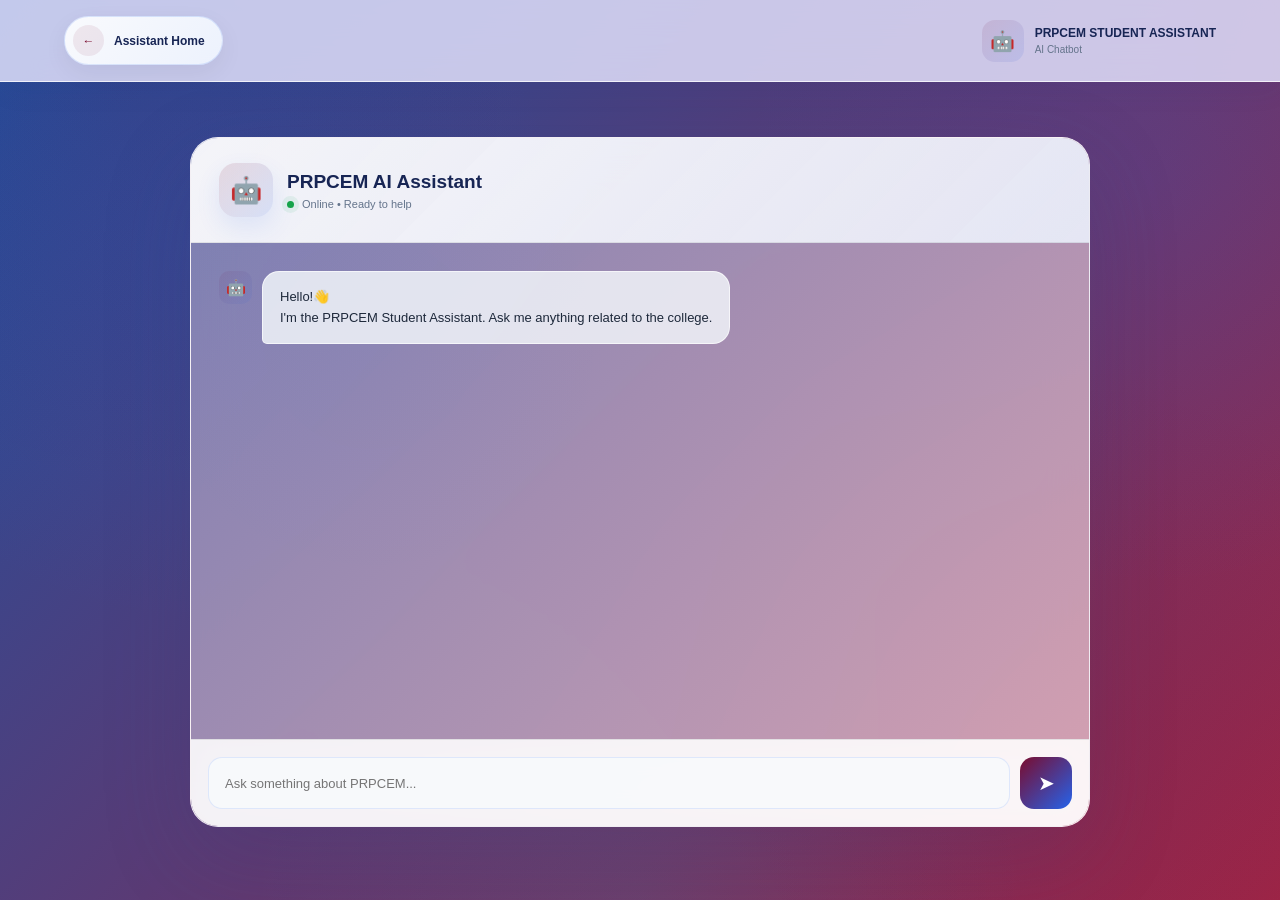
==== commit 4a8f043b: "Update chatbot.html" ====
--- a/templates/chatbot.html
+++ b/templates/chatbot.html
@@ -116,12 +116,10 @@
 
                         <div class="message-bubble">
 
-                            Hello! 👋
-
-                            <br><br>
-
+                            Hello!👋
+
+                            <br>
                             I'm the PRPCEM Student Assistant.
-
                             Ask me anything related to the college.
 
                         </div>
@@ -459,4 +457,4 @@
 
 </body>
 
-</html>+</html>
--- a/static/style.css
+++ b/static/style.css
@@ -265,8 +265,8 @@
     background:
         linear-gradient(
             135deg,
-            rgba(255, 255, 255, .94),
-            rgba(232, 240, 255, .92)
+            rgb(255, 255, 255),
+            rgba(255, 255, 255)
         );
 
     backdrop-filter: blur(20px);
@@ -305,9 +305,9 @@
 }
 
 .college-text h2 {
-    font-size: 19px;
+    font-size: 24px;
     font-weight: 700;
-    color: var(--navy);
+    color: var(--blue);
 }
 
 .college-text p {
@@ -329,7 +329,7 @@
     border-radius: 50%;
 
     background:
-        rgba(37, 99, 235, .10);
+        rgba(139, 116, 239, 0.548);
 
     filter: blur(35px);
 
@@ -358,30 +358,15 @@
     overflow: hidden;
 
     background:
-        radial-gradient(
-            circle at 15% 20%,
-            rgba(122, 12, 46, .12),
-            transparent 30%
+        linear-gradient(
+            rgba(253, 59, 117, 0.58),
+            rgba(35, 0, 189, 0.58)
         ),
-
-        radial-gradient(
-            circle at 85% 20%,
-            rgba(37, 99, 235, .14),
-            transparent 30%
-        ),
-
-        radial-gradient(
-            circle at 80% 80%,
-            rgba(6, 182, 212, .10),
-            transparent 28%
-        ),
-
-        linear-gradient(
-            135deg,
-            #ffb8bd 0%,
-            #f5edff 45%,
-            #b2a8ff 100%
-        );
+        url("mybot.gif");
+
+    background-size: cover;
+    background-position: center;
+    background-repeat: no-repeat;
 }
 
 
@@ -503,7 +488,7 @@
         rgba(122, 12, 46, .14);
 
     color:
-        var(--maroon);
+        var(--navy);
 
     font-size: 11px;
 
@@ -548,7 +533,7 @@
     font-weight: 800;
 
     color:
-        var(--navy);
+        var(--cream);
 
     animation:
         fadeUp .9s .1s ease both;
@@ -558,6 +543,840 @@
     display: block;
 
     margin-top: 10px;
+
+    background:
+        linear-gradient(
+            90deg,
+            var(--cyan),
+            var(--cream),
+            var(--cyan)
+        );
+
+    -webkit-background-clip: text;
+    background-clip: text;
+
+    -webkit-text-fill-color:
+        transparent;
+}
+
+.tagline {
+    max-width: 680px;
+
+    margin:
+        28px auto 0;
+
+    color:
+        var(--muted);
+
+    font-size: 17px;
+
+    line-height: 1.7;
+
+    animation:
+        fadeUp .9s .25s ease both;
+}
+
+
+/* ================= CARDS ================= */
+
+.cards {
+    margin-top: 50px;
+
+    display: grid;
+
+    grid-template-columns:
+        repeat(2, minmax(280px, 1fr));
+
+    gap: 22px;
+
+    max-width: 900px;
+
+    margin-left: auto;
+    margin-right: auto;
+}
+
+.card {
+    position: relative;
+
+    display: flex;
+
+    align-items: flex-start;
+
+    gap: 22px;
+
+    text-align: left;
+
+    padding: 30px;
+
+    min-height: 220px;
+
+    border-radius: 24px;
+
+    overflow: hidden;
+
+    background:
+        linear-gradient(
+            rgba(236, 206, 215, 0.808),
+            rgba(192, 182, 234, 0.58)
+        );
+
+
+    backdrop-filter:
+        blur(18px);
+
+    -webkit-backdrop-filter:
+        blur(18px);
+
+    border:
+        1px solid
+        rgba(255, 255, 255, .80);
+
+    box-shadow:
+        0 15px 45px
+        rgba(15, 23, 42, .08);
+
+    transition:
+        transform .45s cubic-bezier(.2, .8, .2, 1),
+        box-shadow .45s ease,
+        border-color .45s ease;
+
+    animation:
+        fadeUp .9s .4s ease both;
+}
+
+.complaint-card {
+    animation-delay: .52s;
+}
+
+.card:hover {
+    transform:
+        translateY(-12px)
+        scale(1.01);
+
+    box-shadow:
+        0 30px 75px
+        rgba(37, 63, 120, .16);
+
+    border-color:
+        rgba(37, 99, 235, .25);
+}
+
+.card:active {
+    transform:
+        translateY(-4px)
+        scale(.98);
+}
+
+.card-icon {
+    width: 64px;
+    height: 64px;
+
+    flex-shrink: 0;
+
+    display: flex;
+
+    align-items: center;
+    justify-content: center;
+
+    border-radius: 18px;
+
+    background:
+        linear-gradient(
+            135deg,
+            rgba(122, 12, 46, .11),
+            rgba(37, 99, 235, .12)
+        );
+
+    font-size: 29px;
+
+    transition:
+        transform var(--transition),
+        box-shadow var(--transition);
+}
+
+.card:hover .card-icon {
+    transform:
+        rotate(-7deg)
+        scale(1.12);
+
+    box-shadow:
+        0 10px 25px
+        rgba(37, 99, 235, .14);
+}
+
+.card-content {
+    position: relative;
+
+    z-index: 2;
+}
+
+.card-label {
+    font-size: 10px;
+
+    font-weight: 800;
+
+    letter-spacing: 1.4px;
+
+    color:
+        var(--maroon);
+}
+
+.complaint-card .card-label {
+    color:
+        var(--maroon);
+}
+
+.card h3 {
+    margin-top: 7px;
+
+    font-size: 25px;
+
+    color:
+        var(--navy);
+}
+
+.card p {
+    margin-top: 9px;
+
+    font-size: 13px;
+
+    line-height: 1.6;
+
+    color:
+        var(--grey);
+}
+
+.card-action {
+    display: inline-flex;
+
+    align-items: center;
+
+    gap: 10px;
+
+    margin-top: 20px;
+
+    font-size: 12px;
+
+    font-weight: 700;
+
+    color:
+        var(--navy);
+}
+
+.card-action b {
+    transition:
+        transform var(--transition);
+}
+
+.card:hover .card-action b {
+    transform:
+        translateX(8px);
+}
+
+.card-glow {
+    position: absolute;
+
+    width: 190px;
+    height: 190px;
+
+    right: -90px;
+    bottom: -110px;
+
+    border-radius: 50%;
+
+    background:
+        rgba(37, 99, 235, .10);
+
+    filter: blur(25px);
+
+    transition:
+        transform .6s ease;
+}
+
+.complaint-card .card-glow {
+    background:
+        rgba(122, 12, 46, .11);
+}
+
+.card:hover .card-glow {
+    transform:
+        scale(1.8);
+}
+
+
+/* ================= SCROLL ================= */
+
+.scroll-indicator {
+    position: absolute;
+
+    bottom: 28px;
+
+    left: 50%;
+
+    transform:
+        translateX(-50%);
+
+    display: flex;
+
+    flex-direction: column;
+
+    align-items: center;
+
+    gap: 8px;
+
+    color:
+        var(--muted);
+
+    font-size: 10px;
+
+    letter-spacing: 1px;
+
+    text-transform:
+        uppercase;
+}
+
+.scroll-arrow {
+    width: 34px;
+    height: 34px;
+
+    display: flex;
+
+    align-items: center;
+    justify-content: center;
+
+    border:
+        1px solid
+        rgba(122, 12, 46, .18);
+
+    border-radius: 50%;
+
+    color:
+        var(--maroon);
+
+    background:
+        rgba(255, 255, 255, .50);
+
+    animation:
+        bounceArrow 2s infinite;
+}
+
+
+/* =========================================================
+   ABOUT SECTION
+   ========================================================= */
+
+.about-section {
+    padding:
+        120px 6%;
+
+    background:
+        linear-gradient(
+            135deg,
+            #6458a5,
+            #b58d9cfe
+        );
+}
+
+.about-container {
+    max-width: 1180px;
+
+    margin: auto;
+
+    display: grid;
+
+    grid-template-columns:
+        .9fr 1.1fr;
+
+    gap: 80px;
+
+    align-items: center;
+}
+
+
+/* ================= VISUAL ================= */
+
+.visual-card {
+    position: relative;
+
+    min-height: 460px;
+
+    display: flex;
+
+    flex-direction: column;
+
+    align-items: center;
+    justify-content: center;
+
+    border-radius: 30px;
+
+    overflow: hidden;
+
+    background:
+        radial-gradient(
+            circle at center,
+            rgba(122, 12, 46, .13),
+            transparent 50%
+        ),
+
+        linear-gradient(
+            145deg,
+            rgb(165, 159, 249),
+            rgb(255, 160, 204)
+        );
+
+    backdrop-filter:
+        blur(20px);
+
+    border:
+        1px solid
+        rgba(255, 255, 255, .85);
+
+    box-shadow:
+        var(--shadow);
+}
+
+.visual-ring {
+    position: absolute;
+
+    border-radius: 50%;
+
+    border:
+        1px solid
+        rgba(37, 99, 235, .13);
+
+    animation:
+        visualGlow 5s ease-in-out infinite;
+}
+
+.ring-one {
+    width: 300px;
+    height: 300px;
+}
+
+.ring-two {
+    width: 390px;
+    height: 390px;
+
+    animation-delay: -2s;
+}
+
+.visual-glow {
+    position: absolute;
+
+    width: 240px;
+    height: 240px;
+
+    border-radius: 50%;
+
+    background:
+        linear-gradient(
+            135deg,
+            rgba(122, 12, 46, .15),
+            rgba(37, 99, 235, .13)
+        );
+
+    filter:
+        blur(35px);
+
+    animation:
+        visualGlow 5s ease-in-out infinite;
+}
+
+.about-logo {
+    position: relative;
+
+    width: 220px;
+    height: 220px;
+
+    object-fit: contain;
+
+    z-index: 2;
+
+    filter:
+        drop-shadow(
+            0 18px 28px
+            rgba(15, 23, 42, .16)
+        );
+
+    animation:
+        avatarFloat 5s ease-in-out infinite;
+}
+
+.visual-title {
+    position: relative;
+
+    z-index: 3;
+
+    margin-top: 25px;
+
+    display: flex;
+
+    flex-direction: column;
+
+    align-items: center;
+}
+
+.visual-title strong {
+    font-size: 26px;
+
+    color:
+        var(--navy);
+}
+
+.visual-title span {
+    margin-top: 5px;
+
+    font-size: 11px;
+
+    letter-spacing: 3px;
+
+    color:
+        var(--maroon);
+}
+
+
+/* ================= ABOUT CONTENT ================= */
+
+.section-tag {
+    display: inline-block;
+
+    font-size: 11px;
+
+    font-weight: 800;
+
+    letter-spacing: 1.6px;
+
+    color:
+        var(--maroon);
+}
+
+.about-content h2,
+.ai-content h2 {
+    margin-top: 15px;
+
+    font-size:
+        clamp(32px, 4vw, 50px);
+
+    line-height: 1.1;
+
+    letter-spacing: -1.8px;
+
+    color:
+        var(--navy);
+}
+
+.about-content h2 span,
+.ai-content h2 span {
+    display: block;
+
+    color:
+        var(--navy);
+}
+
+.about-content > p {
+    margin-top: 20px;
+
+    color:
+        var(--grey);
+
+    font-size: 15px;
+
+    line-height: 1.8;
+}
+
+
+/* ================= INFO GRID ================= */
+
+.info-grid {
+    margin-top: 35px;
+
+    display: grid;
+
+    grid-template-columns:
+        repeat(2, 1fr);
+
+    gap: 14px;
+}
+
+.info-item {
+    display: flex;
+
+    align-items: center;
+
+    gap: 13px;
+
+    padding: 16px;
+
+    border:
+        1px solid
+        rgba(37, 99, 235, .10);
+
+    border-radius: 15px;
+
+    background:
+        rgba(255, 255, 255, .65);
+
+    backdrop-filter:
+        blur(10px);
+
+    transition:
+        transform var(--transition),
+        box-shadow var(--transition),
+        border-color var(--transition);
+}
+
+.info-item:hover {
+    transform:
+        translateY(-6px);
+
+    border-color:
+        rgba(37, 99, 235, .20);
+
+    box-shadow:
+        0 15px 35px
+        rgba(15, 23, 42, .08);
+}
+
+.info-icon {
+    width: 40px;
+    height: 40px;
+
+    display: flex;
+
+    align-items: center;
+    justify-content: center;
+
+    border-radius: 12px;
+
+    background:
+        linear-gradient(
+            135deg,
+            rgba(122, 12, 46, .09),
+            rgba(37, 99, 235, .10)
+        );
+}
+
+.info-item strong {
+    display: block;
+
+    font-size: 12px;
+
+    color:
+        var(--navy);
+}
+
+.info-item small {
+    display: block;
+
+    margin-top: 4px;
+
+    font-size: 10px;
+
+    color:
+        var(--muted);
+}
+
+
+/* =========================================================
+   AI SECTION
+   ========================================================= */
+
+.ai-section {
+    position: relative;
+
+    padding:
+        120px 6%;
+
+    background:
+        linear-gradient(
+            135deg,
+            #172554,
+            #1E3A8A,
+            #123047
+        );
+
+    color:
+        white;
+
+    overflow:
+        hidden;
+}
+
+.ai-background-circle {
+    position: absolute;
+
+    border-radius: 50%;
+
+    border:
+        1px solid
+        rgba(255, 255, 255, .08);
+}
+
+.circle-one {
+    width: 450px;
+    height: 450px;
+
+    right: -180px;
+    top: -180px;
+}
+
+.circle-two {
+    width: 300px;
+    height: 300px;
+
+    left: -150px;
+    bottom: -150px;
+}
+
+.ai-content {
+    position: relative;
+
+    z-index: 2;
+
+    max-width: 1050px;
+
+    margin: auto;
+
+    text-align: center;
+}
+
+.ai-content .section-tag {
+    color:
+        #67E8F9;
+}
+
+.ai-content h2 {
+    color:
+        white;
+}
+
+.ai-content h2 span {
+    color:
+        #67E8F9;
+}
+
+.ai-content > p {
+    max-width: 680px;
+
+    margin:
+        22px auto 0;
+
+    color:
+        rgba(255, 255, 255, .70);
+
+    line-height: 1.8;
+}
+
+
+/* ================= PROCESS ================= */
+
+.process {
+    margin-top: 55px;
+
+    display: flex;
+
+    align-items: center;
+
+    justify-content: center;
+}
+
+.process-item {
+    max-width: 220px;
+}
+
+.process-number {
+    width: 60px;
+    height: 60px;
+
+    margin: auto;
+
+    display: flex;
+
+    align-items: center;
+    justify-content: center;
+
+    border-radius: 50%;
+
+    border:
+        1px solid
+        rgba(255, 255, 255, .25);
+
+    color:
+        #67E8F9;
+
+    font-size: 13px;
+
+    font-weight: 700;
+
+    transition:
+        transform var(--transition),
+        background var(--transition),
+        box-shadow var(--transition);
+}
+
+.process-item:hover .process-number {
+    transform:
+        scale(1.15);
+
+    background:
+        rgba(255, 255, 255, .08);
+
+    box-shadow:
+        0 0 30px
+        rgba(6, 182, 212, .20);
+}
+
+.process-item h3 {
+    margin-top: 18px;
+
+    font-size: 18px;
+}
+
+.process-item p {
+    margin-top: 8px;
+
+    font-size: 12px;
+
+    line-height: 1.6;
+
+    color:
+        rgba(255, 255, 255, .58);
+}
+
+.process-line {
+    width: 90px;
+
+    height: 1px;
+
+    background:
+        rgba(255, 255, 255, .18);
+
+    margin:
+        0 20px;
+}
+
+
+/* ================= FOOTER ================= */
+
+.footer {
+    padding:
+        30px 20px;
+
+    background:
+        #0F172A;
+
+    text-align:
+        center;
+}
+
+.footer-line {
+    width: 60px;
+    height: 3px;
+
+    margin:
+        0 auto 18px;
+
+    border-radius: 5px;
 
     background:
         linear-gradient(
@@ -566,836 +1385,6 @@
             var(--blue),
             var(--cyan)
         );
-
-    -webkit-background-clip: text;
-    background-clip: text;
-
-    -webkit-text-fill-color:
-        transparent;
-}
-
-.tagline {
-    max-width: 680px;
-
-    margin:
-        28px auto 0;
-
-    color:
-        var(--muted);
-
-    font-size: 17px;
-
-    line-height: 1.7;
-
-    animation:
-        fadeUp .9s .25s ease both;
-}
-
-
-/* ================= CARDS ================= */
-
-.cards {
-    margin-top: 50px;
-
-    display: grid;
-
-    grid-template-columns:
-        repeat(2, minmax(280px, 1fr));
-
-    gap: 22px;
-
-    max-width: 900px;
-
-    margin-left: auto;
-    margin-right: auto;
-}
-
-.card {
-    position: relative;
-
-    display: flex;
-
-    align-items: flex-start;
-
-    gap: 22px;
-
-    text-align: left;
-
-    padding: 30px;
-
-    min-height: 220px;
-
-    border-radius: 24px;
-
-    overflow: hidden;
-
-    background:
-        rgba(255, 255, 255, .72);
-
-    backdrop-filter:
-        blur(18px);
-
-    -webkit-backdrop-filter:
-        blur(18px);
-
-    border:
-        1px solid
-        rgba(255, 255, 255, .80);
-
-    box-shadow:
-        0 15px 45px
-        rgba(15, 23, 42, .08);
-
-    transition:
-        transform .45s cubic-bezier(.2, .8, .2, 1),
-        box-shadow .45s ease,
-        border-color .45s ease;
-
-    animation:
-        fadeUp .9s .4s ease both;
-}
-
-.complaint-card {
-    animation-delay: .52s;
-}
-
-.card:hover {
-    transform:
-        translateY(-12px)
-        scale(1.01);
-
-    box-shadow:
-        0 30px 75px
-        rgba(37, 63, 120, .16);
-
-    border-color:
-        rgba(37, 99, 235, .25);
-}
-
-.card:active {
-    transform:
-        translateY(-4px)
-        scale(.98);
-}
-
-.card-icon {
-    width: 64px;
-    height: 64px;
-
-    flex-shrink: 0;
-
-    display: flex;
-
-    align-items: center;
-    justify-content: center;
-
-    border-radius: 18px;
-
-    background:
-        linear-gradient(
-            135deg,
-            rgba(122, 12, 46, .11),
-            rgba(37, 99, 235, .12)
-        );
-
-    font-size: 29px;
-
-    transition:
-        transform var(--transition),
-        box-shadow var(--transition);
-}
-
-.card:hover .card-icon {
-    transform:
-        rotate(-7deg)
-        scale(1.12);
-
-    box-shadow:
-        0 10px 25px
-        rgba(37, 99, 235, .14);
-}
-
-.card-content {
-    position: relative;
-
-    z-index: 2;
-}
-
-.card-label {
-    font-size: 10px;
-
-    font-weight: 800;
-
-    letter-spacing: 1.4px;
-
-    color:
-        var(--blue);
-}
-
-.complaint-card .card-label {
-    color:
-        var(--maroon);
-}
-
-.card h3 {
-    margin-top: 7px;
-
-    font-size: 25px;
-
-    color:
-        var(--navy);
-}
-
-.card p {
-    margin-top: 9px;
-
-    font-size: 13px;
-
-    line-height: 1.6;
-
-    color:
-        var(--muted);
-}
-
-.card-action {
-    display: inline-flex;
-
-    align-items: center;
-
-    gap: 10px;
-
-    margin-top: 20px;
-
-    font-size: 12px;
-
-    font-weight: 700;
-
-    color:
-        var(--navy);
-}
-
-.card-action b {
-    transition:
-        transform var(--transition);
-}
-
-.card:hover .card-action b {
-    transform:
-        translateX(8px);
-}
-
-.card-glow {
-    position: absolute;
-
-    width: 190px;
-    height: 190px;
-
-    right: -90px;
-    bottom: -110px;
-
-    border-radius: 50%;
-
-    background:
-        rgba(37, 99, 235, .10);
-
-    filter: blur(25px);
-
-    transition:
-        transform .6s ease;
-}
-
-.complaint-card .card-glow {
-    background:
-        rgba(122, 12, 46, .11);
-}
-
-.card:hover .card-glow {
-    transform:
-        scale(1.8);
-}
-
-
-/* ================= SCROLL ================= */
-
-.scroll-indicator {
-    position: absolute;
-
-    bottom: 28px;
-
-    left: 50%;
-
-    transform:
-        translateX(-50%);
-
-    display: flex;
-
-    flex-direction: column;
-
-    align-items: center;
-
-    gap: 8px;
-
-    color:
-        var(--muted);
-
-    font-size: 10px;
-
-    letter-spacing: 1px;
-
-    text-transform:
-        uppercase;
-}
-
-.scroll-arrow {
-    width: 34px;
-    height: 34px;
-
-    display: flex;
-
-    align-items: center;
-    justify-content: center;
-
-    border:
-        1px solid
-        rgba(122, 12, 46, .18);
-
-    border-radius: 50%;
-
-    color:
-        var(--maroon);
-
-    background:
-        rgba(255, 255, 255, .50);
-
-    animation:
-        bounceArrow 2s infinite;
-}
-
-
-/* =========================================================
-   ABOUT SECTION
-   ========================================================= */
-
-.about-section {
-    padding:
-        120px 6%;
-
-    background:
-        linear-gradient(
-            135deg,
-            #f7faff,
-            #f4f1ff
-        );
-}
-
-.about-container {
-    max-width: 1180px;
-
-    margin: auto;
-
-    display: grid;
-
-    grid-template-columns:
-        .9fr 1.1fr;
-
-    gap: 80px;
-
-    align-items: center;
-}
-
-
-/* ================= VISUAL ================= */
-
-.visual-card {
-    position: relative;
-
-    min-height: 460px;
-
-    display: flex;
-
-    flex-direction: column;
-
-    align-items: center;
-    justify-content: center;
-
-    border-radius: 30px;
-
-    overflow: hidden;
-
-    background:
-        radial-gradient(
-            circle at center,
-            rgba(122, 12, 46, .13),
-            transparent 50%
-        ),
-
-        linear-gradient(
-            145deg,
-            rgba(255, 255, 255, .80),
-            rgba(231, 239, 255, .82)
-        );
-
-    backdrop-filter:
-        blur(20px);
-
-    border:
-        1px solid
-        rgba(255, 255, 255, .85);
-
-    box-shadow:
-        var(--shadow);
-}
-
-.visual-ring {
-    position: absolute;
-
-    border-radius: 50%;
-
-    border:
-        1px solid
-        rgba(37, 99, 235, .13);
-
-    animation:
-        visualGlow 5s ease-in-out infinite;
-}
-
-.ring-one {
-    width: 300px;
-    height: 300px;
-}
-
-.ring-two {
-    width: 390px;
-    height: 390px;
-
-    animation-delay: -2s;
-}
-
-.visual-glow {
-    position: absolute;
-
-    width: 240px;
-    height: 240px;
-
-    border-radius: 50%;
-
-    background:
-        linear-gradient(
-            135deg,
-            rgba(122, 12, 46, .15),
-            rgba(37, 99, 235, .13)
-        );
-
-    filter:
-        blur(35px);
-
-    animation:
-        visualGlow 5s ease-in-out infinite;
-}
-
-.about-logo {
-    position: relative;
-
-    width: 220px;
-    height: 220px;
-
-    object-fit: contain;
-
-    z-index: 2;
-
-    filter:
-        drop-shadow(
-            0 18px 28px
-            rgba(15, 23, 42, .16)
-        );
-
-    animation:
-        avatarFloat 5s ease-in-out infinite;
-}
-
-.visual-title {
-    position: relative;
-
-    z-index: 3;
-
-    margin-top: 25px;
-
-    display: flex;
-
-    flex-direction: column;
-
-    align-items: center;
-}
-
-.visual-title strong {
-    font-size: 26px;
-
-    color:
-        var(--navy);
-}
-
-.visual-title span {
-    margin-top: 5px;
-
-    font-size: 11px;
-
-    letter-spacing: 3px;
-
-    color:
-        var(--maroon);
-}
-
-
-/* ================= ABOUT CONTENT ================= */
-
-.section-tag {
-    display: inline-block;
-
-    font-size: 10px;
-
-    font-weight: 800;
-
-    letter-spacing: 1.6px;
-
-    color:
-        var(--maroon);
-}
-
-.about-content h2,
-.ai-content h2 {
-    margin-top: 15px;
-
-    font-size:
-        clamp(32px, 4vw, 50px);
-
-    line-height: 1.1;
-
-    letter-spacing: -1.8px;
-
-    color:
-        var(--navy);
-}
-
-.about-content h2 span,
-.ai-content h2 span {
-    display: block;
-
-    color:
-        var(--blue);
-}
-
-.about-content > p {
-    margin-top: 20px;
-
-    color:
-        var(--muted);
-
-    font-size: 15px;
-
-    line-height: 1.8;
-}
-
-
-/* ================= INFO GRID ================= */
-
-.info-grid {
-    margin-top: 35px;
-
-    display: grid;
-
-    grid-template-columns:
-        repeat(2, 1fr);
-
-    gap: 14px;
-}
-
-.info-item {
-    display: flex;
-
-    align-items: center;
-
-    gap: 13px;
-
-    padding: 16px;
-
-    border:
-        1px solid
-        rgba(37, 99, 235, .10);
-
-    border-radius: 15px;
-
-    background:
-        rgba(255, 255, 255, .65);
-
-    backdrop-filter:
-        blur(10px);
-
-    transition:
-        transform var(--transition),
-        box-shadow var(--transition),
-        border-color var(--transition);
-}
-
-.info-item:hover {
-    transform:
-        translateY(-6px);
-
-    border-color:
-        rgba(37, 99, 235, .20);
-
-    box-shadow:
-        0 15px 35px
-        rgba(15, 23, 42, .08);
-}
-
-.info-icon {
-    width: 40px;
-    height: 40px;
-
-    display: flex;
-
-    align-items: center;
-    justify-content: center;
-
-    border-radius: 12px;
-
-    background:
-        linear-gradient(
-            135deg,
-            rgba(122, 12, 46, .09),
-            rgba(37, 99, 235, .10)
-        );
-}
-
-.info-item strong {
-    display: block;
-
-    font-size: 12px;
-
-    color:
-        var(--navy);
-}
-
-.info-item small {
-    display: block;
-
-    margin-top: 4px;
-
-    font-size: 10px;
-
-    color:
-        var(--muted);
-}
-
-
-/* =========================================================
-   AI SECTION
-   ========================================================= */
-
-.ai-section {
-    position: relative;
-
-    padding:
-        120px 6%;
-
-    background:
-        linear-gradient(
-            135deg,
-            #172554,
-            #1E3A8A,
-            #123047
-        );
-
-    color:
-        white;
-
-    overflow:
-        hidden;
-}
-
-.ai-background-circle {
-    position: absolute;
-
-    border-radius: 50%;
-
-    border:
-        1px solid
-        rgba(255, 255, 255, .08);
-}
-
-.circle-one {
-    width: 450px;
-    height: 450px;
-
-    right: -180px;
-    top: -180px;
-}
-
-.circle-two {
-    width: 300px;
-    height: 300px;
-
-    left: -150px;
-    bottom: -150px;
-}
-
-.ai-content {
-    position: relative;
-
-    z-index: 2;
-
-    max-width: 1050px;
-
-    margin: auto;
-
-    text-align: center;
-}
-
-.ai-content .section-tag {
-    color:
-        #67E8F9;
-}
-
-.ai-content h2 {
-    color:
-        white;
-}
-
-.ai-content h2 span {
-    color:
-        #67E8F9;
-}
-
-.ai-content > p {
-    max-width: 680px;
-
-    margin:
-        22px auto 0;
-
-    color:
-        rgba(255, 255, 255, .70);
-
-    line-height: 1.8;
-}
-
-
-/* ================= PROCESS ================= */
-
-.process {
-    margin-top: 55px;
-
-    display: flex;
-
-    align-items: center;
-
-    justify-content: center;
-}
-
-.process-item {
-    max-width: 220px;
-}
-
-.process-number {
-    width: 60px;
-    height: 60px;
-
-    margin: auto;
-
-    display: flex;
-
-    align-items: center;
-    justify-content: center;
-
-    border-radius: 50%;
-
-    border:
-        1px solid
-        rgba(255, 255, 255, .25);
-
-    color:
-        #67E8F9;
-
-    font-size: 13px;
-
-    font-weight: 700;
-
-    transition:
-        transform var(--transition),
-        background var(--transition),
-        box-shadow var(--transition);
-}
-
-.process-item:hover .process-number {
-    transform:
-        scale(1.15);
-
-    background:
-        rgba(255, 255, 255, .08);
-
-    box-shadow:
-        0 0 30px
-        rgba(6, 182, 212, .20);
-}
-
-.process-item h3 {
-    margin-top: 18px;
-
-    font-size: 18px;
-}
-
-.process-item p {
-    margin-top: 8px;
-
-    font-size: 12px;
-
-    line-height: 1.6;
-
-    color:
-        rgba(255, 255, 255, .58);
-}
-
-.process-line {
-    width: 90px;
-
-    height: 1px;
-
-    background:
-        rgba(255, 255, 255, .18);
-
-    margin:
-        0 20px;
-}
-
-
-/* ================= FOOTER ================= */
-
-.footer {
-    padding:
-        30px 20px;
-
-    background:
-        #0F172A;
-
-    text-align:
-        center;
-}
-
-.footer-line {
-    width: 60px;
-    height: 3px;
-
-    margin:
-        0 auto 18px;
-
-    border-radius: 5px;
-
-    background:
-        linear-gradient(
-            90deg,
-            var(--maroon),
-            var(--blue),
-            var(--cyan)
-        );
 }
 
 .footer p {
@@ -1439,9 +1428,8 @@
 
         linear-gradient(
             135deg,
-            #edf4ff,
-            #f8f4ff,
-            #eefcff
+            #1d4f9f,
+            #9d2547
         );
 }
 
@@ -1461,7 +1449,7 @@
     justify-content: space-between;
 
     background:
-        rgba(255, 255, 255, .82);
+        rgba(231, 230, 255, 0.82);
 
     backdrop-filter:
         blur(20px);
@@ -1686,7 +1674,11 @@
         hidden;
 
     background:
-        rgba(255, 255, 255, .82);
+        linear-gradient(
+            135deg,
+            rgba(130, 132, 181, 0.9),
+            rgba(222, 174, 188, 0.9)
+        );
 
     backdrop-filter:
         blur(22px);
@@ -2514,7 +2506,7 @@
     border-radius: 10px;
 
     background:
-        rgba(37, 99, 235, .08);
+        rgba(235, 37, 63, 0.08);
 
     animation:
         avatarFloat 2s ease-in-out infinite;
@@ -2868,7 +2860,7 @@
 
     box-shadow:
         0 16px 35px
-        rgba(37, 99, 235, .23);
+        rgba(58, 91, 161, 0.23);
 }
 
 
@@ -3138,4 +3130,4 @@
         transition-duration:
             .01ms !important;
     }
-}+}
